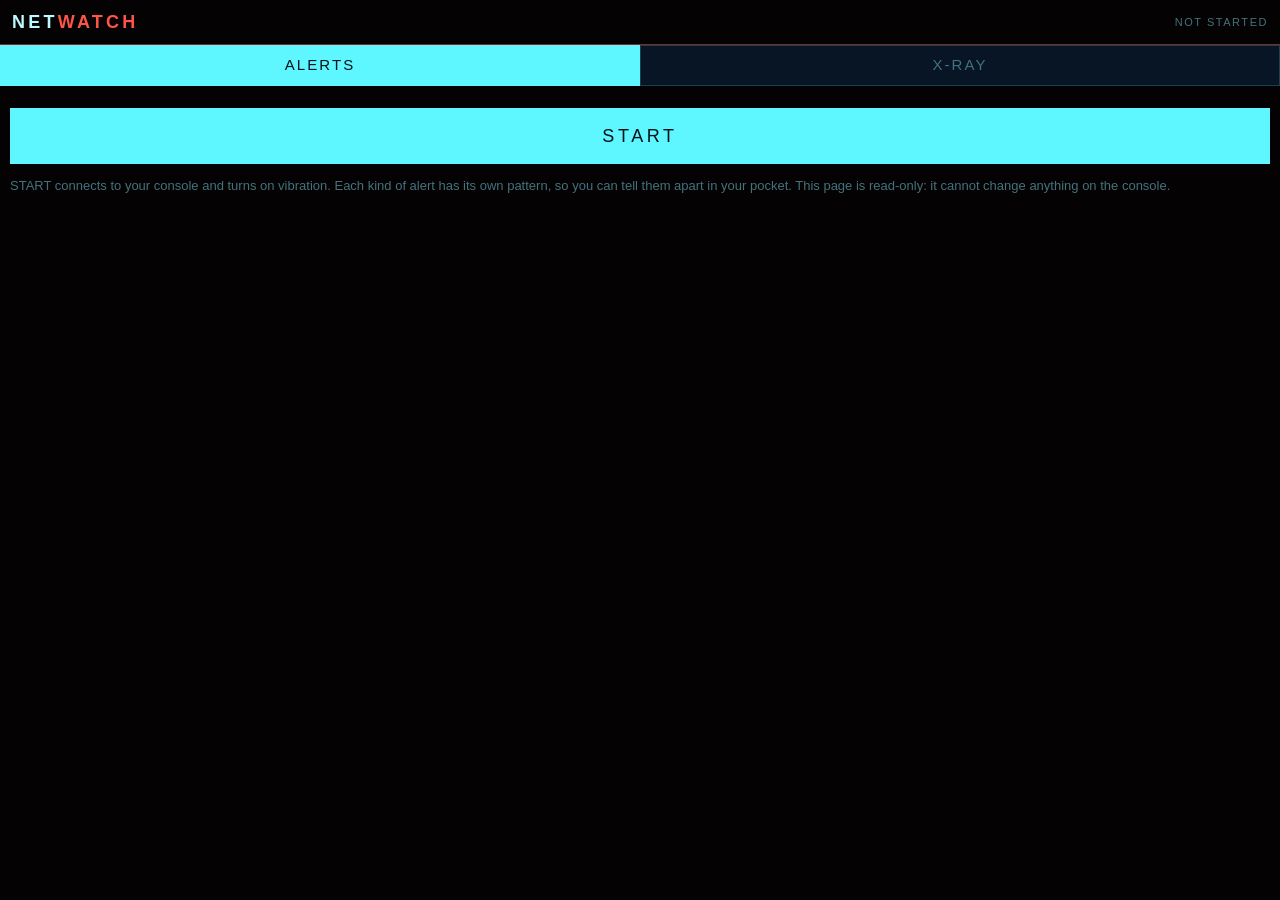
==== internal/webui/assets/companion.html @ 83d2c560 "Add NETDIVE, incident rehearsal, recap, scanner mode, REFLEX scenes, HUNT, X-RAY, a phone companion " ====
<!doctype html>
<html lang="en">
<head>
<meta charset="utf-8" />
<meta name="viewport" content="width=device-width, initial-scale=1, viewport-fit=cover" />
<title>NetWatch companion</title>
<style>
  :root { --bg: #050203; --cyan: #5ef6ff; --soft: #bdf9ff; --red: #ff5449; --green: #1dffa1; --amber: #ffb84a; --dim: #43727e; }
  * { box-sizing: border-box; }
  html, body { margin: 0; height: 100%; background: var(--bg); color: #d6f7fb; font: 15px/1.35 "Arial Narrow", "Helvetica Neue", Arial, sans-serif; overflow: hidden; }
  header { display: flex; align-items: center; gap: 10px; padding: 10px 12px; border-bottom: 1px solid rgba(255, 84, 73, 0.5); }
  h1 { margin: 0; font-size: 18px; letter-spacing: 0.18em; } h1 i { font-style: normal; color: var(--red); } h1 span { color: var(--soft); }
  #state { margin-left: auto; font-size: 11px; letter-spacing: 0.14em; color: var(--dim); }
  #state.on { color: var(--green); } #state.bad { color: var(--red); }
  nav { display: flex; } nav button { flex: 1; padding: 9px; background: #071524; color: var(--dim); border: 1px solid rgba(94, 246, 255, 0.2); font: inherit; letter-spacing: 0.14em; }
  nav button.on { background: var(--cyan); color: #04121a; }
  main { position: absolute; inset: 86px 0 0; } section { position: absolute; inset: 0; overflow-y: auto; padding: 10px; } section[hidden] { display: none; }
  .row { border: 1px solid rgba(94, 246, 255, 0.15); border-left: 3px solid var(--dim); background: rgba(8, 24, 42, 0.8); padding: 7px 9px; margin-bottom: 6px; font-size: 14px; }
  .row.CRITICAL { border-left-color: var(--red); background: rgba(64, 14, 14, 0.55); } .row.WARN { border-left-color: var(--amber); }
  .row small { display: block; color: var(--dim); font-size: 11px; letter-spacing: 0.08em; }
  #start { display: block; width: 100%; padding: 16px; margin: 12px 0; font: inherit; font-size: 18px; letter-spacing: 0.2em; color: #04121a; background: var(--cyan); border: 0; }
  p.note { color: var(--dim); font-size: 13px; }
  #flash { position: fixed; inset: 0; background: var(--red); opacity: 0; pointer-events: none; transition: opacity 0.12s; }
  #xr { padding: 0; overflow: hidden; background: #020608; } #cam { position: absolute; inset: 0; width: 100%; height: 100%; object-fit: cover; opacity: 0.75; }
  #layer { position: absolute; inset: 0; }
  .xr-tag { position: absolute; transform: translate(-50%, -50%) scale(var(--s, 1)); text-align: center; white-space: nowrap; color: var(--cyan); text-shadow: 0 0 6px #000; }
  .xr-tag i { display: block; width: 18px; height: 18px; margin: 0 auto 3px; border: 2px solid currentColor; transform: rotate(45deg); }
  .xr-tag b { display: block; font-size: 13px; letter-spacing: 0.08em; } .xr-tag span { font-size: 11px; color: #d6f7fb; }
  .xr-tag.presence { color: var(--red); } .xr-tag.presence i { width: 46px; height: 46px; border-radius: 50%; transform: none; box-shadow: 0 0 22px var(--red); }
  .xr-tag.still { color: var(--amber); } .xr-tag.node { color: var(--green); } .xr-tag.hot { color: var(--red); } .xr-tag.ap { color: var(--soft); }
  .xr-edge { position: absolute; top: 46%; color: var(--red); font-size: 13px; letter-spacing: 0.1em; } .xr-edge.left { left: 8px; } .xr-edge.right { right: 8px; }
  #xrBar { position: absolute; left: 0; right: 0; bottom: 0; display: flex; gap: 6px; padding: 8px; background: rgba(5, 2, 3, 0.75); }
  #xrBar button { flex: 1; padding: 9px 4px; font: inherit; font-size: 12px; letter-spacing: 0.1em; color: var(--cyan); background: #071524; border: 1px solid var(--cyan); }
  #xrInfo { position: absolute; left: 8px; top: 8px; font-size: 11px; letter-spacing: 0.1em; color: var(--green); text-shadow: 0 0 4px #000; }
</style>
</head>
<body>
<header><h1><span>NET</span><i>WATCH</i></h1><span id="state">NOT STARTED</span></header>
<nav><button id="tabA" class="on">ALERTS</button><button id="tabX">X-RAY</button></nav>
<main>
  <section id="alerts">
    <button id="start">START</button>
    <p class="note" id="hint">START connects to your console and turns on vibration. Each kind of alert has its own pattern, so you can tell them apart in your pocket. This page is read-only: it cannot change anything on the console.</p>
    <div id="list"></div>
  </section>
  <section id="xr" hidden>
    <video id="cam" autoplay playsinline muted></video>
    <div id="layer"></div>
    <div id="xrInfo">X-RAY</div>
    <div id="xrBar"><button id="xrCam">CAMERA</button><button id="xrCal">I'M FACING THE ACCESS POINT</button><button id="xrWhere">I'M AT THE DOOR ▾</button></div>
  </section>
</main>
<div id="flash"></div>
<script src="xray.js"></script>
<script>
"use strict";
const code = new URLSearchParams(location.search).get("code") || "";
const $ = (s) => document.querySelector(s);
const esc = (v) => String(v == null ? "" : v).replace(/[&<>"']/g, (c) => "&#" + c.charCodeAt(0) + ";");
// One vibration pattern per kind of alert (milliseconds: buzz, pause, buzz, ...).
function hapticPattern(a) {
  const byKind = { decoy: [220, 80, 220, 80, 500], "arp-spoof": [450, 120, 450], "new-device": [80, 60, 80], tripwire: [60, 40, 60, 40, 60, 40, 60], presence: [60, 40, 60], spectrum: [150, 60, 50, 60, 150], pulse: [500, 100, 100, 100, 100], ward: [120, 80, 250], usb: [300] };
  if (/^\[REHEARSAL\]/.test(a.message || "")) return [40, 40, 40];
  return byKind[a.kind] || (a.severity === "CRITICAL" ? [300, 100, 300, 100, 300] : a.severity === "WARN" ? [120, 80, 120] : [40]);
}
let seen = null, ac = null; const felt = [];
function feel(a) {
  const p = hapticPattern(a); felt.push({ kind: a.kind, pattern: p });
  const buzzed = navigator.vibrate ? navigator.vibrate(p) : false;
  if (!buzzed) { // no vibration motor reachable from this browser: flash and beep instead
    const f = $("#flash"); f.style.opacity = a.severity === "CRITICAL" ? 0.55 : 0.25; setTimeout(() => (f.style.opacity = 0), 260);
    if (ac) { const o = ac.createOscillator(), g = ac.createGain(); o.frequency.value = a.severity === "CRITICAL" ? 880 : 520; o.connect(g).connect(ac.destination); g.gain.value = 0.08; o.start(); o.stop(ac.currentTime + 0.18); }
  }
}
function show(alerts) {
  $("#list").innerHTML = alerts.map((a) => '<div class="row ' + esc(a.severity) + '">' + esc(a.message) + "<small>" + esc(a.kind) + " · " + new Date(a.ts).toLocaleTimeString() + "</small></div>").join("") || '<p class="note">no alerts</p>';
  const keys = alerts.map((a) => a.ts + "|" + a.source + "|" + a.kind);
  if (seen) alerts.filter((a, i) => !seen.has(keys[i])).slice(0, 2).forEach(feel);
  seen = new Set(keys);
}
function start() {
  try { const AC = window.AudioContext || window.webkitAudioContext; if (AC) ac = new AC(); } catch (_) {}
  if (navigator.vibrate) navigator.vibrate(30);
  $("#start").hidden = true; $("#hint").textContent = navigator.vibrate ? "Vibration is on. Keep this page open." : "This browser has no vibration (iPhones do not allow it for web pages): alerts will flash and beep instead.";
  const es = new EventSource("/stream?code=" + encodeURIComponent(code));
  es.onmessage = (e) => { $("#state").textContent = "LINKED"; $("#state").className = "on"; try { show(JSON.parse(e.data).alerts || []); } catch (_) {} };
  es.onerror = () => { $("#state").textContent = code ? "NO LINK — check the pairing code" : "NO PAIRING CODE"; $("#state").className = "bad"; };
}
$("#start").onclick = start;

// ---- X-RAY ----
const doors = [["I'M AT THE DOOR ▾", { x: 0, y: 1.0 }], ["I'M IN THE MIDDLE ▾", { x: 0, y: 0.3 }], ["I'M BY THE ACCESS POINT ▾", { x: 0, y: -0.1 }]];
const xr = { pose: { x: 0, y: 1.0, heading: 0, pitch: 0 }, offset: 0, raw: 0, view: null, where: 0, timer: null };
function xrDraw() { if (xr.view) { const n = xrayDraw($("#layer"), xr.view, xr.pose, 62); $("#xrInfo").textContent = "X-RAY · heading " + Math.round(xr.pose.heading) + "° · " + n + " in view"; } }
async function xrPoll() { try { const r = await fetch("/sonar?code=" + encodeURIComponent(code)); if (r.ok) { xr.view = await r.json(); xrDraw(); } else $("#xrInfo").textContent = "X-RAY · no link (" + r.status + ")"; } catch (_) {} }
function onOrient(e) { const h = xrayHeading(e); if (h == null) return; xr.raw = h; xr.pose.heading = (h - xr.offset + 360) % 360; if (typeof e.beta === "number") xr.pose.pitch = Math.max(-40, Math.min(40, e.beta - 90)); xrDraw(); }
async function xrOpen() {
  $("#alerts").hidden = true; $("#xr").hidden = false; $("#tabX").className = "on"; $("#tabA").className = "";
  try { if (typeof DeviceOrientationEvent !== "undefined" && DeviceOrientationEvent.requestPermission) await DeviceOrientationEvent.requestPermission(); } catch (_) {}
  window.addEventListener("deviceorientationabsolute", onOrient); window.addEventListener("deviceorientation", onOrient);
  clearInterval(xr.timer); xr.timer = setInterval(xrPoll, 500); xrPoll();
}
$("#tabX").onclick = xrOpen;
$("#tabA").onclick = () => { $("#xr").hidden = true; $("#alerts").hidden = false; $("#tabA").className = "on"; $("#tabX").className = ""; clearInterval(xr.timer); };
$("#xrCam").onclick = async () => { try { $("#cam").srcObject = await navigator.mediaDevices.getUserMedia({ video: { facingMode: "environment" }, audio: false }); $("#xrCam").textContent = "CAMERA ON"; } catch (e) { $("#xrCam").textContent = "NO CAMERA"; } };
$("#xrCal").onclick = () => { // facing the access point: work out which way that is on the map and line the compass up with it
  const ap = (xr.view && xr.view.layout && xr.view.layout["@ap"]) || { x: 0, y: 0 };
  const want = ((Math.atan2(ap.x - xr.pose.x, -(ap.y - xr.pose.y)) * 180) / Math.PI + 360) % 360;
  xr.offset = (xr.raw - want + 360) % 360; xr.pose.heading = want; xrDraw();
};
$("#xrWhere").onclick = () => { xr.where = (xr.where + 1) % doors.length; $("#xrWhere").textContent = doors[xr.where][0]; Object.assign(xr.pose, doors[xr.where][1]); xrDraw(); };
let touch = null; // without a compass, drag to look around
$("#layer").addEventListener("pointerdown", (e) => (touch = e.clientX));
$("#layer").addEventListener("pointermove", (e) => { if (touch == null) return; xr.pose.heading = (xr.pose.heading - (e.clientX - touch) * 0.2 + 360) % 360; xr.offset = (xr.raw - xr.pose.heading + 360) % 360; touch = e.clientX; xrDraw(); });
window.addEventListener("pointerup", () => (touch = null));
window.companion = { hapticPattern, felt, xr, start, xrOpen };
</script>
</body>
</html>
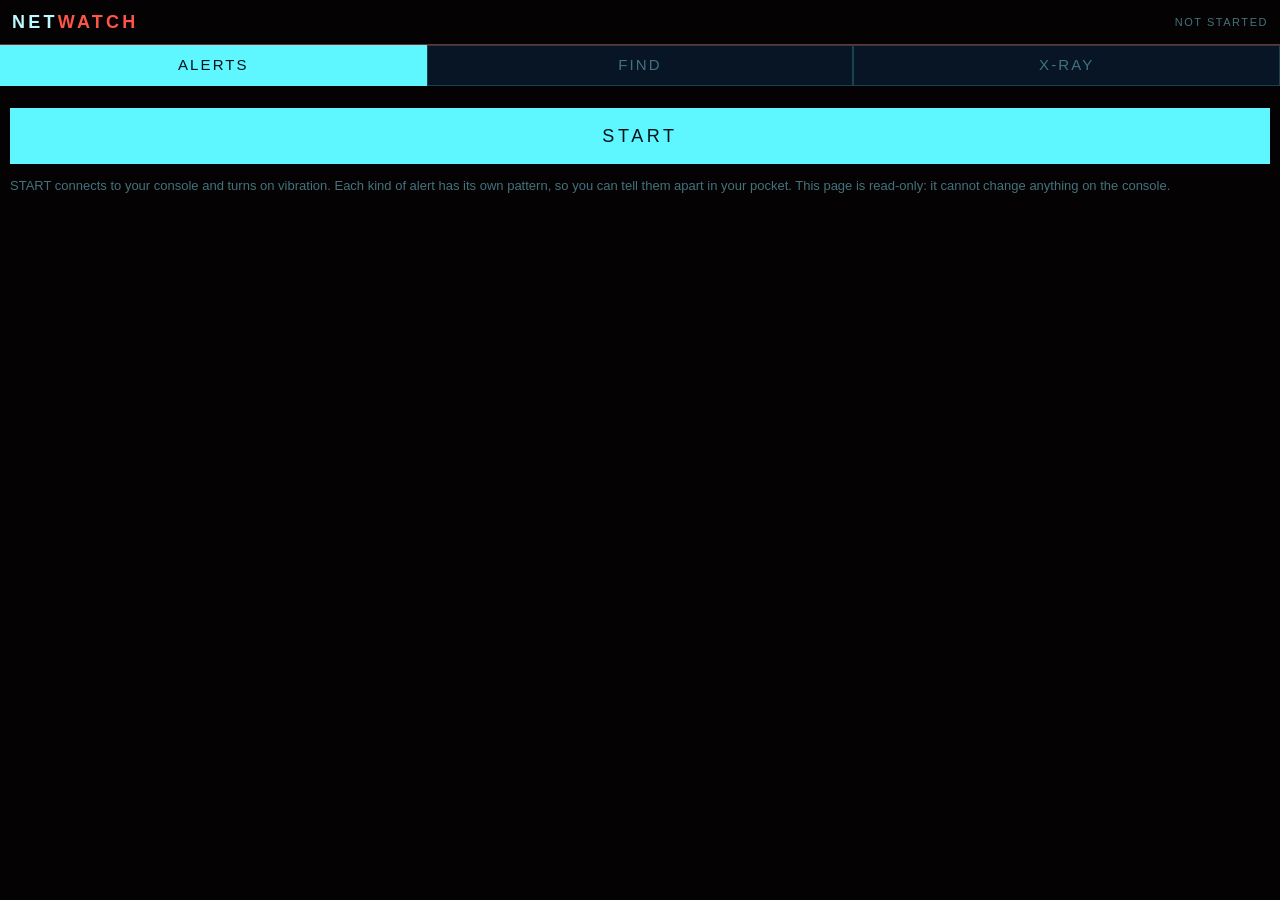
==== commit 775ee423: "Phone companion: FIND points the phone at a device on the network Pick a device and a compass arrow," ====
--- a/internal/webui/assets/companion.html
+++ b/internal/webui/assets/companion.html
@@ -4,6 +4,8 @@
 <meta charset="utf-8" />
 <meta name="viewport" content="width=device-width, initial-scale=1, viewport-fit=cover" />
 <title>NetWatch companion</title>
+<link rel="icon" type="image/svg+xml" href="favicon.svg" />
+<link rel="apple-touch-icon" href="apple-touch-icon.png" />
 <style>
   :root { --bg: #050203; --cyan: #5ef6ff; --soft: #bdf9ff; --red: #ff5449; --green: #1dffa1; --amber: #ffb84a; --dim: #43727e; }
   * { box-sizing: border-box; }
@@ -31,17 +33,39 @@
   .xr-edge { position: absolute; top: 46%; color: var(--red); font-size: 13px; letter-spacing: 0.1em; } .xr-edge.left { left: 8px; } .xr-edge.right { right: 8px; }
   #xrBar { position: absolute; left: 0; right: 0; bottom: 0; display: flex; gap: 6px; padding: 8px; background: rgba(5, 2, 3, 0.75); }
   #xrBar button { flex: 1; padding: 9px 4px; font: inherit; font-size: 12px; letter-spacing: 0.1em; color: var(--cyan); background: #071524; border: 1px solid var(--cyan); }
+  #fdTargets { display: flex; flex-wrap: wrap; gap: 6px; margin-bottom: 8px; }
+  #fdTargets button { padding: 7px 10px; font: inherit; font-size: 13px; color: var(--cyan); background: #071524; border: 1px solid rgba(94, 246, 255, 0.4); }
+  #fdTargets button.on { background: var(--cyan); color: #04121a; } #fdTargets button small { display: block; font-size: 10px; opacity: 0.7; letter-spacing: 0.06em; }
+  #fdCompass { text-align: center; padding: 6px 0 10px; }
+  #fdDial { width: 190px; height: 190px; margin: 0 auto 8px; border: 2px solid rgba(94, 246, 255, 0.5); border-radius: 50%; display: grid; place-items: center; background: radial-gradient(circle, rgba(29, 255, 161, 0.12), transparent 70%); }
+  #fdArrow { font-size: 96px; line-height: 1; color: var(--green); text-shadow: 0 0 22px rgba(29, 255, 161, 0.7); transition: transform 0.15s linear; }
+  #fdCompass.near #fdArrow { color: var(--red); text-shadow: 0 0 22px rgba(255, 84, 73, 0.8); } #fdCompass.rough #fdDial { border-style: dashed; border-color: var(--amber); }
+  #fdHint { font-size: 22px; letter-spacing: 0.14em; color: var(--soft); } #fdDist { font-size: 34px; color: var(--green); } #fdSub { font-size: 12px; color: var(--dim); min-height: 30px; }
+  #fdMap { display: block; margin: 0 auto 8px; width: 240px; height: 240px; border: 1px solid rgba(94, 246, 255, 0.25); background: #020608; }
+  #fdBar { display: flex; gap: 6px; } #fdBar button { flex: 1; padding: 9px 4px; font: inherit; font-size: 12px; letter-spacing: 0.08em; color: var(--cyan); background: #071524; border: 1px solid var(--cyan); }
   #xrInfo { position: absolute; left: 8px; top: 8px; font-size: 11px; letter-spacing: 0.1em; color: var(--green); text-shadow: 0 0 4px #000; }
 </style>
 </head>
 <body>
 <header><h1><span>NET</span><i>WATCH</i></h1><span id="state">NOT STARTED</span></header>
-<nav><button id="tabA" class="on">ALERTS</button><button id="tabX">X-RAY</button></nav>
+<nav><button id="tabA" class="on">ALERTS</button><button id="tabF">FIND</button><button id="tabX">X-RAY</button></nav>
 <main>
   <section id="alerts">
     <button id="start">START</button>
     <p class="note" id="hint">START connects to your console and turns on vibration. Each kind of alert has its own pattern, so you can tell them apart in your pocket. This page is read-only: it cannot change anything on the console.</p>
     <div id="list"></div>
+  </section>
+  <section id="find" hidden>
+    <div id="fdTargets"></div>
+    <div id="fdCompass">
+      <div id="fdDial"><div id="fdArrow">▲</div></div>
+      <div id="fdHint">PICK A DEVICE</div>
+      <div id="fdDist"></div>
+      <div id="fdSub"></div>
+    </div>
+    <canvas id="fdMap" width="300" height="300"></canvas>
+    <div id="fdBar"><button id="fdCal">I'M FACING THE ACCESS POINT</button><button id="fdAuto">WHERE AM I: AUTO</button></div>
+    <p class="note" id="fdNote">Pick a device. The arrow points to where the sensor nodes place it. Tap the map to say where you are if NetWatch cannot place your phone itself.</p>
   </section>
   <section id="xr" hidden>
     <video id="cam" autoplay playsinline muted></video>
@@ -93,15 +117,69 @@
 const xr = { pose: { x: 0, y: 1.0, heading: 0, pitch: 0 }, offset: 0, raw: 0, view: null, where: 0, timer: null };
 function xrDraw() { if (xr.view) { const n = xrayDraw($("#layer"), xr.view, xr.pose, 62); $("#xrInfo").textContent = "X-RAY · heading " + Math.round(xr.pose.heading) + "° · " + n + " in view"; } }
 async function xrPoll() { try { const r = await fetch("/sonar?code=" + encodeURIComponent(code)); if (r.ok) { xr.view = await r.json(); xrDraw(); } else $("#xrInfo").textContent = "X-RAY · no link (" + r.status + ")"; } catch (_) {} }
-function onOrient(e) { const h = xrayHeading(e); if (h == null) return; xr.raw = h; xr.pose.heading = (h - xr.offset + 360) % 360; if (typeof e.beta === "number") xr.pose.pitch = Math.max(-40, Math.min(40, e.beta - 90)); xrDraw(); }
-async function xrOpen() {
-  $("#alerts").hidden = true; $("#xr").hidden = false; $("#tabX").className = "on"; $("#tabA").className = "";
+function onOrient(e) { const h = xrayHeading(e); if (h == null) return; xr.raw = h; xr.pose.heading = (h - xr.offset + 360) % 360; if (!$("#find").hidden) fdDraw(); if (typeof e.beta === "number") xr.pose.pitch = Math.max(-40, Math.min(40, e.beta - 90)); xrDraw(); }
+async function sensorsOn() { // compass access needs a tap on iPhones; harmless elsewhere
+  if (sensorsOn.done) return; sensorsOn.done = true;
   try { if (typeof DeviceOrientationEvent !== "undefined" && DeviceOrientationEvent.requestPermission) await DeviceOrientationEvent.requestPermission(); } catch (_) {}
   window.addEventListener("deviceorientationabsolute", onOrient); window.addEventListener("deviceorientation", onOrient);
-  clearInterval(xr.timer); xr.timer = setInterval(xrPoll, 500); xrPoll();
 }
+function showTab(name) {
+  [["alerts", "tabA"], ["find", "tabF"], ["xr", "tabX"]].forEach(([sec, tab]) => { $("#" + sec).hidden = sec !== name; $("#" + tab).className = sec === name ? "on" : ""; });
+  clearInterval(xr.timer); clearInterval(fd.timer);
+  if (name === "xr") { sensorsOn(); xr.timer = setInterval(xrPoll, 500); xrPoll(); }
+  if (name === "find") { sensorsOn(); fd.timer = setInterval(fdPoll, 700); fdPoll(); }
+}
+const xrOpen = () => showTab("xr");
 $("#tabX").onclick = xrOpen;
-$("#tabA").onclick = () => { $("#xr").hidden = true; $("#alerts").hidden = false; $("#tabA").className = "on"; $("#tabX").className = ""; clearInterval(xr.timer); };
+$("#tabA").onclick = () => showTab("alerts");
+$("#tabF").onclick = () => showTab("find");
+
+// ---- FIND: an arrow to a device the sensor nodes have placed ----
+// It shares the X-RAY pose: where you are on the room map and which way you face.
+const fd = { view: null, target: null, auto: true, timer: null };
+function fdCalibrate() { // facing the access point: line the compass up with the room map
+  const lay = (fd.view && fd.view.layout) || (xr.view && xr.view.layout) || {}, ap = lay["@ap"] || { x: 0, y: 0 };
+  const want = xrayBearing(xr.pose, ap).bearing;
+  xr.offset = (xr.raw - want + 360) % 360; xr.pose.heading = want; fdDraw(); xrDraw();
+}
+function fdDraw() {
+  const v = fd.view; if (!v) return;
+  const hosts = v.hosts.filter((h) => !h.me), box = $("#fdTargets");
+  const sig = hosts.map((h) => h.mac + h.nodes).join("|") + "#" + fd.target;
+  if (sig !== fd.sig) {
+    fd.sig = sig;
+    box.innerHTML = hosts.length ? hosts.map((h, i) => '<button data-i="' + i + '" class="' + (h.mac === fd.target ? "on" : "") + '">' + esc(h.name || h.ip) + "<small>" + (h.nodes >= 3 ? "placed by " + h.nodes + " nodes" : "rough: " + h.nodes + " node" + (h.nodes === 1 ? "" : "s")) + "</small></button>").join("") : '<p class="note">The sensor nodes have not placed any device yet. They can only place devices they overhear on the 2.4 GHz channel, and need three nodes for a real position.</p>';
+    box.querySelectorAll("button").forEach((b) => (b.onclick = () => { fd.target = hosts[+b.dataset.i].mac; fd.sig = ""; fdDraw(); }));
+  }
+  if (fd.auto && v.me && v.me.located) { xr.pose.x = v.me.x; xr.pose.y = v.me.y; }
+  $("#fdAuto").textContent = "WHERE AM I: " + (fd.auto ? (v.me && v.me.located ? "AUTO (NODES HEAR YOU)" : "AUTO — NOT HEARD, TAP THE MAP") : "SET BY HAND");
+  const t = hosts.find((h) => h.mac === fd.target), comp = $("#fdCompass");
+  if (t) {
+    const r = xrayTurn(xr.pose, t, xr.pose.heading);
+    $("#fdArrow").style.transform = "rotate(" + r.turn.toFixed(0) + "deg)";
+    $("#fdHint").textContent = xrayHint(r.turn, r.dist); $("#fdDist").textContent = r.dist.toFixed(1) + " m";
+    $("#fdSub").textContent = (t.nearest ? "heard loudest by " + t.nearest + " (" + t.nearestRssi + " dBm)" : "") + (t.nodes < 3 ? " · only " + t.nodes + " node" + (t.nodes === 1 ? " hears" : "s hear") + " it, so this is a rough guess" : "");
+    comp.className = (r.dist < 1.2 ? "near " : "") + (t.nodes < 3 ? "rough" : "");
+    fd.last = { name: t.name || t.ip, turn: r.turn, dist: r.dist, hint: xrayHint(r.turn, r.dist) };
+  } else { $("#fdHint").textContent = "PICK A DEVICE"; $("#fdDist").textContent = ""; $("#fdSub").textContent = ""; comp.className = ""; }
+  // the map: nodes, devices, the target, and you
+  const c = $("#fdMap"), g = c.getContext("2d"), S = c.width, P = (p) => [S / 2 + (p.x / 1.3) * (S / 2), S / 2 + (p.y / 1.3) * (S / 2)];
+  g.clearRect(0, 0, S, S); g.strokeStyle = "rgba(94,246,255,0.35)"; g.lineWidth = 1;
+  (v.walls || []).forEach((w) => { g.beginPath(); g.moveTo(...P(w.a)); g.lineTo(...P(w.b)); g.stroke(); });
+  Object.entries(v.layout || {}).forEach(([name, p]) => { const [x, y] = P(p); g.fillStyle = name === "@ap" ? "#bdf9ff" : "#1dffa1"; g.fillRect(x - 3, y - 3, 6, 6); });
+  hosts.forEach((h) => { const [x, y] = P(h); g.fillStyle = h.mac === fd.target ? "#ff5449" : "#5ef6ff"; g.beginPath(); g.arc(x, y, h.mac === fd.target ? 7 : 4, 0, 7); g.fill(); });
+  const [mx, my] = P(xr.pose), a = ((xr.pose.heading - 90) * Math.PI) / 180;
+  g.fillStyle = "rgba(29,255,161,0.18)"; g.beginPath(); g.moveTo(mx, my); g.arc(mx, my, 60, a - 0.5, a + 0.5); g.closePath(); g.fill();
+  g.fillStyle = "#fff"; g.beginPath(); g.arc(mx, my, 5, 0, 7); g.fill();
+}
+async function fdPoll() { try { const r = await fetch("/finder?code=" + encodeURIComponent(code)); if (r.ok) { fd.view = await r.json(); fdDraw(); } else $("#fdNote").textContent = "No link (" + r.status + "): check the pairing code."; } catch (_) {} }
+$("#fdCal").onclick = fdCalibrate;
+$("#fdAuto").onclick = () => { fd.auto = !fd.auto; fdDraw(); };
+$("#fdMap").onclick = (e) => { const b = e.target.getBoundingClientRect(); fd.auto = false; xr.pose.x = ((e.clientX - b.left) / b.width - 0.5) * 2.6; xr.pose.y = ((e.clientY - b.top) / b.height - 0.5) * 2.6; fdDraw(); };
+let fdTouch = null; // no compass? drag the dial to turn
+$("#fdDial").addEventListener("pointerdown", (e) => (fdTouch = e.clientX));
+window.addEventListener("pointermove", (e) => { if (fdTouch == null) return; xr.pose.heading = (xr.pose.heading - (e.clientX - fdTouch) * 0.6 + 360) % 360; xr.offset = (xr.raw - xr.pose.heading + 360) % 360; fdTouch = e.clientX; fdDraw(); });
+window.addEventListener("pointerup", () => (fdTouch = null));
 $("#xrCam").onclick = async () => { try { $("#cam").srcObject = await navigator.mediaDevices.getUserMedia({ video: { facingMode: "environment" }, audio: false }); $("#xrCam").textContent = "CAMERA ON"; } catch (e) { $("#xrCam").textContent = "NO CAMERA"; } };
 $("#xrCal").onclick = () => { // facing the access point: work out which way that is on the map and line the compass up with it
   const ap = (xr.view && xr.view.layout && xr.view.layout["@ap"]) || { x: 0, y: 0 };
@@ -113,7 +191,7 @@
 $("#layer").addEventListener("pointerdown", (e) => (touch = e.clientX));
 $("#layer").addEventListener("pointermove", (e) => { if (touch == null) return; xr.pose.heading = (xr.pose.heading - (e.clientX - touch) * 0.2 + 360) % 360; xr.offset = (xr.raw - xr.pose.heading + 360) % 360; touch = e.clientX; xrDraw(); });
 window.addEventListener("pointerup", () => (touch = null));
-window.companion = { hapticPattern, felt, xr, start, xrOpen };
+window.companion = { hapticPattern, felt, xr, fd, start, xrOpen, showTab, fdDraw, fdCalibrate };
 </script>
 </body>
 </html>
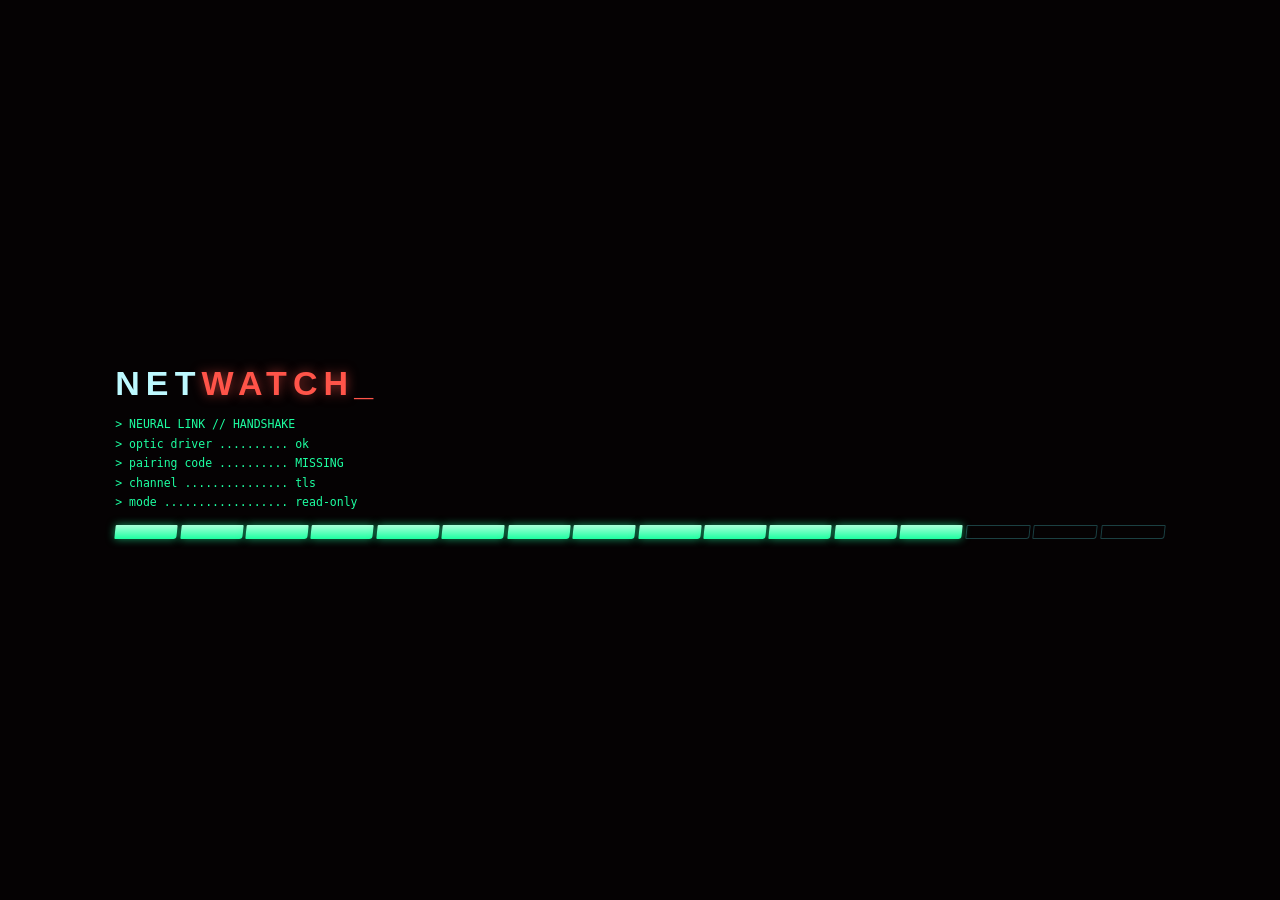
==== commit 58343dba: "Phone companion: the console's scanner look The phone page now uses the console's typeface, palette," ====
--- a/internal/webui/assets/companion.html
+++ b/internal/webui/assets/companion.html
@@ -3,77 +3,67 @@
 <head>
 <meta charset="utf-8" />
 <meta name="viewport" content="width=device-width, initial-scale=1, viewport-fit=cover" />
+<meta name="theme-color" content="#050203" />
 <title>NetWatch companion</title>
 <link rel="icon" type="image/svg+xml" href="favicon.svg" />
 <link rel="apple-touch-icon" href="apple-touch-icon.png" />
-<style>
-  :root { --bg: #050203; --cyan: #5ef6ff; --soft: #bdf9ff; --red: #ff5449; --green: #1dffa1; --amber: #ffb84a; --dim: #43727e; }
-  * { box-sizing: border-box; }
-  html, body { margin: 0; height: 100%; background: var(--bg); color: #d6f7fb; font: 15px/1.35 "Arial Narrow", "Helvetica Neue", Arial, sans-serif; overflow: hidden; }
-  header { display: flex; align-items: center; gap: 10px; padding: 10px 12px; border-bottom: 1px solid rgba(255, 84, 73, 0.5); }
-  h1 { margin: 0; font-size: 18px; letter-spacing: 0.18em; } h1 i { font-style: normal; color: var(--red); } h1 span { color: var(--soft); }
-  #state { margin-left: auto; font-size: 11px; letter-spacing: 0.14em; color: var(--dim); }
-  #state.on { color: var(--green); } #state.bad { color: var(--red); }
-  nav { display: flex; } nav button { flex: 1; padding: 9px; background: #071524; color: var(--dim); border: 1px solid rgba(94, 246, 255, 0.2); font: inherit; letter-spacing: 0.14em; }
-  nav button.on { background: var(--cyan); color: #04121a; }
-  main { position: absolute; inset: 86px 0 0; } section { position: absolute; inset: 0; overflow-y: auto; padding: 10px; } section[hidden] { display: none; }
-  .row { border: 1px solid rgba(94, 246, 255, 0.15); border-left: 3px solid var(--dim); background: rgba(8, 24, 42, 0.8); padding: 7px 9px; margin-bottom: 6px; font-size: 14px; }
-  .row.CRITICAL { border-left-color: var(--red); background: rgba(64, 14, 14, 0.55); } .row.WARN { border-left-color: var(--amber); }
-  .row small { display: block; color: var(--dim); font-size: 11px; letter-spacing: 0.08em; }
-  #start { display: block; width: 100%; padding: 16px; margin: 12px 0; font: inherit; font-size: 18px; letter-spacing: 0.2em; color: #04121a; background: var(--cyan); border: 0; }
-  p.note { color: var(--dim); font-size: 13px; }
-  #flash { position: fixed; inset: 0; background: var(--red); opacity: 0; pointer-events: none; transition: opacity 0.12s; }
-  #xr { padding: 0; overflow: hidden; background: #020608; } #cam { position: absolute; inset: 0; width: 100%; height: 100%; object-fit: cover; opacity: 0.75; }
-  #layer { position: absolute; inset: 0; }
-  .xr-tag { position: absolute; transform: translate(-50%, -50%) scale(var(--s, 1)); text-align: center; white-space: nowrap; color: var(--cyan); text-shadow: 0 0 6px #000; }
-  .xr-tag i { display: block; width: 18px; height: 18px; margin: 0 auto 3px; border: 2px solid currentColor; transform: rotate(45deg); }
-  .xr-tag b { display: block; font-size: 13px; letter-spacing: 0.08em; } .xr-tag span { font-size: 11px; color: #d6f7fb; }
-  .xr-tag.presence { color: var(--red); } .xr-tag.presence i { width: 46px; height: 46px; border-radius: 50%; transform: none; box-shadow: 0 0 22px var(--red); }
-  .xr-tag.still { color: var(--amber); } .xr-tag.node { color: var(--green); } .xr-tag.hot { color: var(--red); } .xr-tag.ap { color: var(--soft); }
-  .xr-edge { position: absolute; top: 46%; color: var(--red); font-size: 13px; letter-spacing: 0.1em; } .xr-edge.left { left: 8px; } .xr-edge.right { right: 8px; }
-  #xrBar { position: absolute; left: 0; right: 0; bottom: 0; display: flex; gap: 6px; padding: 8px; background: rgba(5, 2, 3, 0.75); }
-  #xrBar button { flex: 1; padding: 9px 4px; font: inherit; font-size: 12px; letter-spacing: 0.1em; color: var(--cyan); background: #071524; border: 1px solid var(--cyan); }
-  #fdTargets { display: flex; flex-wrap: wrap; gap: 6px; margin-bottom: 8px; }
-  #fdTargets button { padding: 7px 10px; font: inherit; font-size: 13px; color: var(--cyan); background: #071524; border: 1px solid rgba(94, 246, 255, 0.4); }
-  #fdTargets button.on { background: var(--cyan); color: #04121a; } #fdTargets button small { display: block; font-size: 10px; opacity: 0.7; letter-spacing: 0.06em; }
-  #fdCompass { text-align: center; padding: 6px 0 10px; }
-  #fdDial { width: 190px; height: 190px; margin: 0 auto 8px; border: 2px solid rgba(94, 246, 255, 0.5); border-radius: 50%; display: grid; place-items: center; background: radial-gradient(circle, rgba(29, 255, 161, 0.12), transparent 70%); }
-  #fdArrow { font-size: 96px; line-height: 1; color: var(--green); text-shadow: 0 0 22px rgba(29, 255, 161, 0.7); transition: transform 0.15s linear; }
-  #fdCompass.near #fdArrow { color: var(--red); text-shadow: 0 0 22px rgba(255, 84, 73, 0.8); } #fdCompass.rough #fdDial { border-style: dashed; border-color: var(--amber); }
-  #fdHint { font-size: 22px; letter-spacing: 0.14em; color: var(--soft); } #fdDist { font-size: 34px; color: var(--green); } #fdSub { font-size: 12px; color: var(--dim); min-height: 30px; }
-  #fdMap { display: block; margin: 0 auto 8px; width: 240px; height: 240px; border: 1px solid rgba(94, 246, 255, 0.25); background: #020608; }
-  #fdBar { display: flex; gap: 6px; } #fdBar button { flex: 1; padding: 9px 4px; font: inherit; font-size: 12px; letter-spacing: 0.08em; color: var(--cyan); background: #071524; border: 1px solid var(--cyan); }
-  #xrInfo { position: absolute; left: 8px; top: 8px; font-size: 11px; letter-spacing: 0.1em; color: var(--green); text-shadow: 0 0 4px #000; }
-</style>
+<link rel="stylesheet" href="companion.css" />
 </head>
-<body>
-<header><h1><span>NET</span><i>WATCH</i></h1><span id="state">NOT STARTED</span></header>
-<nav><button id="tabA" class="on">ALERTS</button><button id="tabF">FIND</button><button id="tabX">X-RAY</button></nav>
-<main>
-  <section id="alerts">
-    <button id="start">START</button>
-    <p class="note" id="hint">START connects to your console and turns on vibration. Each kind of alert has its own pattern, so you can tell them apart in your pocket. This page is read-only: it cannot change anything on the console.</p>
-    <div id="list"></div>
-  </section>
-  <section id="find" hidden>
-    <div id="fdTargets"></div>
-    <div id="fdCompass">
-      <div id="fdDial"><div id="fdArrow">▲</div></div>
-      <div id="fdHint">PICK A DEVICE</div>
-      <div id="fdDist"></div>
-      <div id="fdSub"></div>
-    </div>
-    <canvas id="fdMap" width="300" height="300"></canvas>
-    <div id="fdBar"><button id="fdCal">I'M FACING THE ACCESS POINT</button><button id="fdAuto">WHERE AM I: AUTO</button></div>
-    <p class="note" id="fdNote">Pick a device. The arrow points to where the sensor nodes place it. Tap the map to say where you are if NetWatch cannot place your phone itself.</p>
-  </section>
-  <section id="xr" hidden>
-    <video id="cam" autoplay playsinline muted></video>
-    <div id="layer"></div>
-    <div id="xrInfo">X-RAY</div>
-    <div id="xrBar"><button id="xrCam">CAMERA</button><button id="xrCal">I'M FACING THE ACCESS POINT</button><button id="xrWhere">I'M AT THE DOOR ▾</button></div>
-  </section>
-</main>
+<body class="booting">
+<div class="fx-grid"></div>
+<div id="boot">
+  <div class="brand"><span>NET</span><i>WATCH</i><b>_</b></div>
+  <pre id="bootLog"></pre>
+  <div class="segs" id="bootBar"></div>
+</div>
+<div id="app">
+  <header>
+    <div class="brand"><span>NET</span><i>WATCH</i><b>_</b></div>
+    <div class="pill"><span class="dot"></span><span id="state">NOT STARTED</span></div>
+    <span id="clock">--:--:--</span>
+  </header>
+  <div class="strip">
+    <div class="strip-top"><span class="micro">THREAT LEVEL</span><span id="thrText">—</span></div>
+    <div class="segs" id="thrBar"></div>
+  </div>
+  <nav><button id="tabA" class="on">ALERTS</button><button id="tabF">FIND</button><button id="tabX">X-RAY</button></nav>
+  <main>
+    <section id="alerts">
+      <button id="start">◉ START</button>
+      <p class="note" id="hint">START connects to your console and turns on vibration. Each kind of alert has its own pattern, so you can tell them apart in your pocket. This page is read-only: it cannot change anything on the console.</p>
+      <div class="micro cy">ICE // INTRUSION LOG</div>
+      <div id="list" style="margin-top:6px"></div>
+    </section>
+    <section id="find" hidden>
+      <div class="micro">SCAN RESULTS</div>
+      <div class="scan-name" id="fdName">NO TARGET</div>
+      <div class="micro cy">LOCATION FIX</div>
+      <div class="scan-aff" id="fdAff">—</div>
+      <div id="fdTargets"></div>
+      <div id="fdCompass">
+        <div id="fdDial"><div class="dial-core"></div><div id="fdArrow">▲</div></div>
+        <div id="fdHint">PICK A DEVICE</div>
+        <div id="fdDist"></div>
+        <div id="fdSub"></div>
+      </div>
+      <div class="micro grn">SIGNAL LOCK</div>
+      <div class="segs" id="fdSig"></div>
+      <canvas id="fdMap" width="300" height="300"></canvas>
+      <div class="keys" id="fdBar"><button id="fdCal">I'M FACING THE ACCESS POINT</button><button id="fdAuto">WHERE AM I: AUTO</button></div>
+      <p class="note" id="fdNote">Pick a device. The arrow points to where the sensor nodes place it. Tap the map to say where you are if NetWatch cannot place your phone itself.</p>
+    </section>
+    <section id="xr" hidden>
+      <video id="cam" autoplay playsinline muted></video>
+      <div id="layer"></div>
+      <div class="xr-hud"><i></i><i></i><i></i><i></i></div>
+      <div id="xrInfo">X-RAY</div>
+      <div class="keys" id="xrBar"><button id="xrCam">CAMERA</button><button id="xrCal">I'M FACING THE ACCESS POINT</button><button id="xrWhere">I'M AT THE DOOR ▾</button></div>
+    </section>
+  </main>
+  <div class="ticker"><div id="tick"></div></div>
+</div>
+<div class="fx-scan"></div><div class="fx-vig"></div>
+<div class="frame"><i class="tl"></i><i class="tr"></i><i class="bl"></i><i class="br"></i></div>
 <div id="flash"></div>
 <script src="xray.js"></script>
 <script>
@@ -90,6 +80,7 @@
 let seen = null, ac = null; const felt = [];
 function feel(a) {
   const p = hapticPattern(a); felt.push({ kind: a.kind, pattern: p });
+  if (a.severity === "CRITICAL") glitch();
   const buzzed = navigator.vibrate ? navigator.vibrate(p) : false;
   if (!buzzed) { // no vibration motor reachable from this browser: flash and beep instead
     const f = $("#flash"); f.style.opacity = a.severity === "CRITICAL" ? 0.55 : 0.25; setTimeout(() => (f.style.opacity = 0), 260);
@@ -97,8 +88,9 @@
   }
 }
 function show(alerts) {
-  $("#list").innerHTML = alerts.map((a) => '<div class="row ' + esc(a.severity) + '">' + esc(a.message) + "<small>" + esc(a.kind) + " · " + new Date(a.ts).toLocaleTimeString() + "</small></div>").join("") || '<p class="note">no alerts</p>';
   const keys = alerts.map((a) => a.ts + "|" + a.source + "|" + a.kind);
+  $("#list").innerHTML = alerts.map((a, i) => '<div class="row ' + esc(a.severity) + (seen && !seen.has(keys[i]) ? " new" : "") + '"><b>' + esc(a.severity) + "</b>" + esc(a.message) + "<small>" + esc(a.kind) + " · " + new Date(a.ts).toLocaleTimeString("en-GB") + "</small></div>").join("") || '<p class="note">no alerts — the wall holds</p>';
+  threat(alerts);
   if (seen) alerts.filter((a, i) => !seen.has(keys[i])).slice(0, 2).forEach(feel);
   seen = new Set(keys);
 }
@@ -161,7 +153,9 @@
     $("#fdSub").textContent = (t.nearest ? "heard loudest by " + t.nearest + " (" + t.nearestRssi + " dBm)" : "") + (t.nodes < 3 ? " · only " + t.nodes + " node" + (t.nodes === 1 ? " hears" : "s hear") + " it, so this is a rough guess" : "");
     comp.className = (r.dist < 1.2 ? "near " : "") + (t.nodes < 3 ? "rough" : "");
     fd.last = { name: t.name || t.ip, turn: r.turn, dist: r.dist, hint: xrayHint(r.turn, r.dist) };
-  } else { $("#fdHint").textContent = "PICK A DEVICE"; $("#fdDist").textContent = ""; $("#fdSub").textContent = ""; comp.className = ""; }
+    $("#fdName").textContent = t.name || t.ip; $("#fdAff").textContent = t.ip + " · " + (t.nodes >= 3 ? "placed by " + t.nodes + " nodes" : "rough fix, " + t.nodes + " node" + (t.nodes === 1 ? "" : "s"));
+    segs("#fdSig", 16, Math.round(16 * Math.max(0, Math.min(1, 1 - r.dist / 12))), r.dist < 1.2 ? "hot" : "go");
+  } else { $("#fdHint").textContent = "PICK A DEVICE"; $("#fdDist").textContent = ""; $("#fdSub").textContent = ""; comp.className = ""; $("#fdName").textContent = "NO TARGET"; $("#fdAff").textContent = "—"; segs("#fdSig", 16, 0, "go"); }
   // the map: nodes, devices, the target, and you
   const c = $("#fdMap"), g = c.getContext("2d"), S = c.width, P = (p) => [S / 2 + (p.x / 1.3) * (S / 2), S / 2 + (p.y / 1.3) * (S / 2)];
   g.clearRect(0, 0, S, S); g.strokeStyle = "rgba(94,246,255,0.35)"; g.lineWidth = 1;
@@ -191,7 +185,36 @@
 $("#layer").addEventListener("pointerdown", (e) => (touch = e.clientX));
 $("#layer").addEventListener("pointermove", (e) => { if (touch == null) return; xr.pose.heading = (xr.pose.heading - (e.clientX - touch) * 0.2 + 360) % 360; xr.offset = (xr.raw - xr.pose.heading + 360) % 360; touch = e.clientX; xrDraw(); });
 window.addEventListener("pointerup", () => (touch = null));
-window.companion = { hapticPattern, felt, xr, fd, start, xrOpen, showTab, fdDraw, fdCalibrate };
+
+// ---- look and feel ----
+const segState = {};
+// Fill a segmented bar. It is only redrawn when the count or colour changes, so the fill-in animation plays once.
+function segs(sel, n, filled, cls) {
+  const key = filled + cls; if (segState[sel] === key) return; segState[sel] = key;
+  $(sel).innerHTML = Array.from({ length: n }, (_, i) => '<i class="' + (i < filled ? cls : "off") + '" style="animation-delay:' + i * 28 + 'ms"></i>').join("");
+}
+function threat(alerts) {
+  const open = alerts.filter((a) => !a.acked), c = open.filter((a) => a.severity === "CRITICAL").length, w = open.filter((a) => a.severity === "WARN").length;
+  segs("#thrBar", 16, c || w ? Math.min(16, c * 3 + w) : 16, c ? "hot" : w ? "warm" : "go");
+  $("#thrText").textContent = c ? c + " CRITICAL" + (w ? " · " + w + " WARN" : "") : w ? w + " WARNING" + (w === 1 ? "" : "S") : "ALL QUIET";
+  $("#thrText").style.color = c ? "" : w ? "var(--amber)" : "var(--green)";
+  document.body.classList.toggle("alarm", c > 0);
+}
+function glitch() { document.body.classList.add("glitch"); setTimeout(() => document.body.classList.remove("glitch"), 650); }
+setInterval(() => { $("#clock").textContent = new Date().toLocaleTimeString("en-GB"); }, 1000);
+(function ticker() {
+  const hex = (n) => Array.from({ length: n }, () => "0123456789abcdef"[(Math.random() * 16) | 0]).join("");
+  const fill = () => { $("#tick").innerHTML = ["UPLINK <b>" + (code ? "PAIRED" : "NO CODE") + "</b>", "FLOW 0x" + hex(6) + " → 0x" + hex(6), "ICE <b>ARMED</b>", "OPTIC <b>MK.4</b>", "SIG <i>" + hex(8) + "</i>", "READ-ONLY LINK", "LAT " + (8 + Math.random() * 30).toFixed(1) + "ms"].join(" &nbsp;▚&nbsp; "); };
+  fill(); setInterval(fill, 26000);
+})();
+(function boot() { // a short handshake, then the console
+  const lines = ["> NEURAL LINK // HANDSHAKE", "> optic driver .......... ok", "> pairing code .......... " + (code ? "present" : "MISSING"), "> channel ............... tls", "> mode .................. read-only", "> JACKED IN"], out = $("#bootLog");
+  segs("#bootBar", 16, 0, "go");
+  lines.forEach((l, i) => setTimeout(() => { out.textContent += l + "\n"; segs("#bootBar", 16, Math.round(((i + 1) / lines.length) * 16), "go"); }, 140 + i * 190));
+  setTimeout(() => document.body.classList.remove("booting"), 140 + lines.length * 190 + 250);
+})();
+threat([]); segs("#fdSig", 16, 0, "go");
+window.companion = { hapticPattern, felt, xr, fd, start, xrOpen, showTab, fdDraw, fdCalibrate, segs, threat, glitch };
 </script>
 </body>
 </html>
--- a/internal/webui/assets/companion.css
+++ b/internal/webui/assets/companion.css
@@ -0,0 +1,157 @@
+/* NetWatch phone companion — the desktop console's scanner look, sized for a phone. */
+@font-face { font-family: "Rajdhani"; font-weight: 500; font-display: swap; src: url("fonts/rajdhani-latin-500-normal.woff2") format("woff2"); }
+@font-face { font-family: "Rajdhani"; font-weight: 600; font-display: swap; src: url("fonts/rajdhani-latin-600-normal.woff2") format("woff2"); }
+@font-face { font-family: "Rajdhani"; font-weight: 700; font-display: swap; src: url("fonts/rajdhani-latin-700-normal.woff2") format("woff2"); }
+
+:root {
+  --bg: #050203; --panel: rgba(7, 21, 36, 0.86); --cyan: #5ef6ff; --soft: #bdf9ff; --red: #ff5449; --green: #1dffa1; --amber: #ffb84a;
+  --dim: #43727e; --fg: #d6f7fb; --line: rgba(94, 246, 255, 0.42);
+  --ui: "Rajdhani", "Arial Narrow", "Helvetica Neue", sans-serif; --mono: ui-monospace, "DejaVu Sans Mono", Menlo, monospace;
+}
+* { box-sizing: border-box; -webkit-tap-highlight-color: transparent; }
+html, body { margin: 0; height: 100%; background: var(--bg); color: var(--fg); font: 500 16px/1.3 var(--ui); overflow: hidden; }
+button { font: inherit; color: inherit; }
+
+/* ---- the optic: grid, scanline, vignette, frame ---- */
+.fx-grid { position: fixed; inset: 0; pointer-events: none; background:
+  repeating-linear-gradient(0deg, rgba(255, 84, 73, 0.07) 0 1px, transparent 1px 7px),
+  radial-gradient(ellipse at 50% 30%, rgba(120, 20, 16, 0.35), transparent 70%); }
+.fx-scan { position: fixed; inset: 0; pointer-events: none; z-index: 40; overflow: hidden; }
+.fx-scan::after { content: ""; position: absolute; left: 0; right: 0; height: 22vh; top: -22vh; background: linear-gradient(180deg, transparent, rgba(29, 255, 161, 0.07), transparent); animation: sweep 6s linear infinite; }
+@keyframes sweep { to { transform: translateY(125vh); } }
+.fx-vig { position: fixed; inset: 0; pointer-events: none; z-index: 41; background: radial-gradient(ellipse at 50% 45%, transparent 58%, rgba(10, 0, 0, 0.8) 100%); }
+.frame i { position: fixed; width: 18px; height: 18px; border: 2px solid var(--red); z-index: 42; pointer-events: none; opacity: 0.8; }
+.frame .tl { left: 5px; top: 5px; border-right: 0; border-bottom: 0; } .frame .tr { right: 5px; top: 5px; border-left: 0; border-bottom: 0; }
+.frame .bl { left: 5px; bottom: 5px; border-right: 0; border-top: 0; } .frame .br { right: 5px; bottom: 5px; border-left: 0; border-top: 0; }
+
+.micro { font-size: 10px; font-weight: 600; letter-spacing: 0.18em; text-transform: uppercase; color: var(--red); }
+.micro.cy { color: var(--cyan); } .micro.grn { color: var(--green); }
+.micro::before { content: "▚▚ "; font-size: 7px; letter-spacing: 0; vertical-align: middle; }
+
+/* ---- layout ---- */
+#app { position: relative; z-index: 2; height: 100%; display: flex; flex-direction: column; padding: 12px 12px 8px; gap: 8px; }
+header { display: flex; align-items: center; gap: 10px; border-bottom: 1px solid rgba(255, 84, 73, 0.5); padding-bottom: 6px; }
+.brand { font-size: 23px; font-weight: 700; letter-spacing: 0.18em; }
+.brand span { color: var(--soft); } .brand i { font-style: normal; color: var(--red); text-shadow: 0 0 12px rgba(255, 84, 73, 0.6); }
+.brand b { color: var(--red); animation: blink 1.1s steps(2) infinite; }
+@keyframes blink { 50% { opacity: 0; } }
+.pill { margin-left: auto; display: flex; align-items: center; gap: 6px; font-size: 12px; font-weight: 600; letter-spacing: 0.12em; color: var(--dim); text-align: right; }
+.pill .dot { width: 8px; height: 8px; border-radius: 50%; background: var(--dim); flex: none; }
+#state.on { color: var(--green); } #state.bad { color: var(--red); }
+.pill:has(#state.on) .dot { background: var(--green); box-shadow: 0 0 10px var(--green); animation: pulse 1.6s ease-in-out infinite; }
+.pill:has(#state.bad) .dot { background: var(--red); box-shadow: 0 0 10px var(--red); }
+@keyframes pulse { 50% { opacity: 0.35; } }
+#clock { font-family: var(--mono); font-size: 12px; color: var(--cyan); min-width: 62px; text-align: right; }
+
+/* ---- the cyberdeck bar ---- */
+.strip { display: flex; flex-direction: column; gap: 4px; }
+.strip-top { display: flex; justify-content: space-between; align-items: baseline; }
+#thrText { font-size: 17px; font-weight: 600; letter-spacing: 0.08em; color: var(--red); text-shadow: 0 0 10px rgba(255, 84, 73, 0.45); }
+.segs { display: flex; gap: 3px; height: 18px; }
+.segs i { flex: 1; transform: skewX(-6deg); border-radius: 1px 1px 3px 1px; background: linear-gradient(180deg, #c9fbff, var(--cyan)); box-shadow: 0 0 8px rgba(94, 246, 255, 0.55); animation: segin 0.35s ease backwards; }
+.segs i.off { background: transparent; border: 1px solid rgba(94, 246, 255, 0.25); box-shadow: none; }
+.segs i.warm { background: linear-gradient(180deg, #ffd9a0, var(--amber)); box-shadow: 0 0 8px rgba(255, 184, 74, 0.6); }
+.segs i.hot { background: linear-gradient(180deg, #ff9a92, var(--red)); box-shadow: 0 0 9px rgba(255, 84, 73, 0.7); }
+.segs i.go { background: linear-gradient(180deg, #a8ffd9, var(--green)); box-shadow: 0 0 8px rgba(29, 255, 161, 0.6); }
+@keyframes segin { from { opacity: 0; transform: skewX(-6deg) scaleY(0.2); } }
+body.alarm .segs i.hot { animation: segin 0.35s ease backwards, pulse 1.2s ease-in-out infinite; }
+
+/* ---- tabs, like the scanner's DATA / HACKING tabs ---- */
+nav { display: flex; align-items: flex-end; height: 38px; margin-bottom: -9px; position: relative; z-index: 3; }
+nav button { flex: 1; height: 30px; background: rgba(7, 21, 36, 0.7); border: 1px solid rgba(94, 246, 255, 0.3); border-bottom: 0; color: var(--dim); font-size: 15px; font-weight: 600; letter-spacing: 0.16em;
+  clip-path: polygon(0 0, calc(100% - 12px) 0, 100% 12px, 100% 100%, 0 100%); margin-right: -1px; transition: height 0.15s, background 0.15s, color 0.15s; }
+nav button.on { height: 38px; background: var(--cyan); color: #04121a; border-color: var(--cyan); text-shadow: none; box-shadow: 0 0 18px rgba(94, 246, 255, 0.5); }
+nav button#tabX.on { background: var(--red); border-color: var(--red); color: #1a0504; box-shadow: 0 0 18px rgba(255, 84, 73, 0.5); }
+
+main { flex: 1; min-height: 0; position: relative; border: 1px solid var(--cyan); background: var(--panel); box-shadow: inset 0 0 30px rgba(94, 246, 255, 0.05);
+  clip-path: polygon(0 0, 100% 0, 100% calc(100% - 14px), calc(100% - 14px) 100%, 0 100%); }
+body:has(#tabX.on) main { border-color: var(--red); }
+section { position: absolute; inset: 0; overflow-y: auto; padding: 12px; animation: panein 0.28s ease; }
+section[hidden] { display: none; }
+@keyframes panein { from { opacity: 0; transform: translateY(8px); filter: brightness(2); } }
+
+/* ---- alerts ---- */
+#start { display: block; width: 100%; padding: 15px; margin: 4px 0 12px; font-size: 20px; font-weight: 700; letter-spacing: 0.24em; color: #04121a; background: var(--cyan); border: 0;
+  clip-path: polygon(12px 0, 100% 0, 100% calc(100% - 12px), calc(100% - 12px) 100%, 0 100%, 0 12px); box-shadow: 0 0 24px rgba(94, 246, 255, 0.5); animation: pulse 2s ease-in-out infinite; }
+#start[hidden] { display: none; }
+p.note { color: var(--dim); font-size: 13.5px; line-height: 1.45; margin: 8px 0; }
+.row { position: relative; border: 1px solid rgba(94, 246, 255, 0.14); border-left: 3px solid var(--dim); background: rgba(8, 24, 42, 0.8); padding: 7px 9px 6px; margin-bottom: 6px; font-family: var(--mono); font-size: 12.5px; line-height: 1.4; word-break: break-word; }
+.row b { display: inline-block; font-family: var(--ui); font-size: 11px; font-weight: 700; letter-spacing: 0.14em; margin-right: 8px; color: var(--cyan); }
+.row small { display: block; margin-top: 3px; color: var(--dim); font-size: 10.5px; letter-spacing: 0.06em; }
+.row.WARN { border-left-color: var(--amber); } .row.WARN b { color: var(--amber); }
+.row.CRITICAL { border-left-color: var(--red); background: rgba(64, 14, 14, 0.6); border-color: rgba(255, 84, 73, 0.4); } .row.CRITICAL b { color: var(--red); }
+.row.new { animation: rowin 0.5s ease; }
+@keyframes rowin { 0% { opacity: 0; transform: translateX(-18px); filter: brightness(3); } 60% { transform: translateX(3px); } }
+#flash { position: fixed; inset: 0; z-index: 60; background: var(--red); opacity: 0; pointer-events: none; transition: opacity 0.12s; }
+
+/* ---- FIND: the scan panel ---- */
+.scan-name { font-size: 26px; font-weight: 700; letter-spacing: 0.06em; color: var(--amber); text-shadow: 0 0 12px rgba(255, 184, 74, 0.4); line-height: 1.1; margin: 1px 0 6px; word-break: break-word; }
+.scan-aff { font-family: var(--mono); font-size: 12px; color: var(--soft); margin: 1px 0 8px; }
+#fdTargets { display: flex; flex-wrap: wrap; gap: 6px; margin: 4px 0 10px; }
+#fdTargets button { padding: 5px 10px 4px; font-size: 14px; font-weight: 600; letter-spacing: 0.06em; color: var(--cyan); background: rgba(7, 21, 36, 0.8); border: 1px solid rgba(94, 246, 255, 0.4); text-align: left; }
+#fdTargets button::before { content: "◈ "; color: var(--red); }
+#fdTargets button.on { background: var(--cyan); color: #04121a; box-shadow: 0 0 14px rgba(94, 246, 255, 0.5); } #fdTargets button.on::before { color: #04121a; }
+#fdTargets button small { display: block; font-family: var(--mono); font-size: 9.5px; font-weight: 400; opacity: 0.75; letter-spacing: 0.04em; }
+#fdCompass { text-align: center; padding: 2px 0 8px; }
+#fdDial { position: relative; width: 196px; height: 196px; margin: 0 auto 6px; display: grid; place-items: center; touch-action: none; }
+#fdDial::before, #fdDial::after { content: ""; position: absolute; border-radius: 50%; }
+#fdDial::before { inset: 0; border: 2px dashed rgba(94, 246, 255, 0.55); animation: spin 14s linear infinite; }
+#fdDial::after { inset: 16px; border: 1px solid rgba(255, 84, 73, 0.55); border-left-color: transparent; border-right-color: transparent; animation: spin 5s linear infinite reverse; }
+@keyframes spin { to { transform: rotate(360deg); } }
+.dial-core { position: absolute; inset: 30px; border-radius: 50%; background: radial-gradient(circle, rgba(29, 255, 161, 0.16), transparent 70%); border: 1px solid rgba(29, 255, 161, 0.3); }
+.dial-core::before, .dial-core::after { content: ""; position: absolute; background: rgba(94, 246, 255, 0.35); }
+.dial-core::before { left: 50%; top: -34px; bottom: -34px; width: 1px; } .dial-core::after { top: 50%; left: -34px; right: -34px; height: 1px; }
+#fdArrow { position: relative; z-index: 2; font-size: 92px; line-height: 1; color: var(--green); text-shadow: 0 0 24px rgba(29, 255, 161, 0.8); transition: transform 0.15s linear; }
+#fdCompass.near #fdArrow { color: var(--red); text-shadow: 0 0 26px rgba(255, 84, 73, 0.9); animation: pulse 0.6s ease-in-out infinite; }
+#fdCompass.near .dial-core { background: radial-gradient(circle, rgba(255, 84, 73, 0.22), transparent 70%); border-color: rgba(255, 84, 73, 0.5); }
+#fdCompass.rough #fdDial::before { border-color: var(--amber); }
+#fdHint { font-size: 22px; font-weight: 700; letter-spacing: 0.16em; color: var(--soft); }
+#fdDist { font-family: var(--mono); font-size: 30px; color: var(--green); text-shadow: 0 0 12px rgba(29, 255, 161, 0.5); min-height: 36px; }
+#fdSub { font-family: var(--mono); font-size: 11px; color: var(--dim); min-height: 28px; }
+#fdSig { height: 14px; margin: 2px 0 10px; }
+#fdMap { display: block; margin: 0 auto 8px; width: 230px; height: 230px; border: 1px solid rgba(94, 246, 255, 0.3); background:
+  repeating-linear-gradient(0deg, rgba(94, 246, 255, 0.06) 0 1px, transparent 1px 23px), repeating-linear-gradient(90deg, rgba(94, 246, 255, 0.06) 0 1px, transparent 1px 23px), #020608; }
+.keys { display: flex; gap: 6px; }
+.keys button { flex: 1; padding: 9px 4px; font-size: 12.5px; font-weight: 700; letter-spacing: 0.1em; color: var(--cyan); background: rgba(7, 21, 36, 0.9); border: 1px solid var(--cyan);
+  clip-path: polygon(8px 0, 100% 0, 100% calc(100% - 8px), calc(100% - 8px) 100%, 0 100%, 0 8px); }
+.keys button:active { background: var(--cyan); color: #04121a; }
+
+/* ---- X-RAY ---- */
+#xr { padding: 0; overflow: hidden; background: #020608; }
+#cam { position: absolute; inset: 0; width: 100%; height: 100%; object-fit: cover; opacity: 0.8; filter: saturate(0.6) contrast(1.15); }
+#layer { position: absolute; inset: 0; touch-action: none; background: repeating-linear-gradient(0deg, rgba(255, 84, 73, 0.05) 0 1px, transparent 1px 5px); }
+.xr-hud { position: absolute; inset: 0; pointer-events: none; }
+.xr-hud::before, .xr-hud::after { content: ""; position: absolute; left: 50%; top: 46%; background: rgba(255, 84, 73, 0.7); }
+.xr-hud::before { width: 34px; height: 1px; margin-left: -17px; } .xr-hud::after { width: 1px; height: 34px; margin-top: -17px; }
+.xr-hud i { position: absolute; width: 22px; height: 22px; border: 2px solid rgba(255, 84, 73, 0.8); }
+.xr-hud i:nth-child(1) { left: 22%; top: 30%; border-right: 0; border-bottom: 0; } .xr-hud i:nth-child(2) { right: 22%; top: 30%; border-left: 0; border-bottom: 0; }
+.xr-hud i:nth-child(3) { left: 22%; top: 60%; border-right: 0; border-top: 0; } .xr-hud i:nth-child(4) { right: 22%; top: 60%; border-left: 0; border-top: 0; }
+#xrInfo { position: absolute; left: 10px; top: 8px; font-size: 11px; font-weight: 600; letter-spacing: 0.14em; color: var(--green); text-shadow: 0 0 4px #000; }
+.xr-tag { position: absolute; transform: translate(-50%, -50%) scale(var(--s, 1)); text-align: center; white-space: nowrap; color: var(--cyan); text-shadow: 0 0 6px #000; animation: panein 0.3s ease; }
+.xr-tag i { display: block; width: 18px; height: 18px; margin: 0 auto 4px; border: 2px solid currentColor; transform: rotate(45deg); box-shadow: 0 0 10px currentColor; }
+.xr-tag b { display: block; font-size: 14px; font-weight: 700; letter-spacing: 0.1em; background: rgba(5, 12, 20, 0.6); padding: 0 6px; }
+.xr-tag span { font-family: var(--mono); font-size: 11px; color: var(--fg); }
+.xr-tag.presence { color: var(--red); } .xr-tag.presence i { width: 48px; height: 78px; border-radius: 30px; transform: none; background: rgba(255, 84, 73, 0.12); animation: pulse 1.4s ease-in-out infinite; }
+.xr-tag.still { color: var(--amber); } .xr-tag.still i { border-radius: 50%; transform: none; }
+.xr-tag.node { color: var(--green); } .xr-tag.hot { color: var(--red); } .xr-tag.ap { color: var(--soft); } .xr-tag.ap i { border-radius: 50%; transform: none; }
+.xr-edge { position: absolute; top: 46%; color: var(--red); font-size: 14px; font-weight: 700; letter-spacing: 0.1em; text-shadow: 0 0 4px #000; } .xr-edge.left { left: 8px; } .xr-edge.right { right: 8px; }
+#xrBar { position: absolute; left: 0; right: 0; bottom: 0; padding: 8px 8px 14px; background: linear-gradient(180deg, transparent, rgba(5, 2, 3, 0.9) 40%); }
+
+/* ---- ticker ---- */
+.ticker { overflow: hidden; height: 16px; font-family: var(--mono); font-size: 10px; color: var(--dim); letter-spacing: 0.08em; white-space: nowrap; }
+#tick { display: inline-block; padding-left: 100%; animation: tick 26s linear infinite; }
+#tick b { color: var(--cyan); font-weight: 400; } #tick i { color: var(--red); font-style: normal; }
+@keyframes tick { to { transform: translateX(-100%); } }
+
+/* ---- boot and glitch ---- */
+#boot { position: fixed; inset: 0; z-index: 80; background: var(--bg); display: flex; flex-direction: column; justify-content: center; gap: 10px; padding: 0 9vw; transition: opacity 0.35s; }
+body:not(.booting) #boot { opacity: 0; pointer-events: none; }
+#boot .brand { font-size: 34px; }
+#boot pre { margin: 0; font-family: var(--mono); font-size: 11.5px; line-height: 1.7; color: var(--green); min-height: 100px; white-space: pre-wrap; }
+#boot .segs { height: 14px; }
+body.booting #app { opacity: 0; }
+#app { transition: opacity 0.4s; }
+body.glitch #app { animation: glitch 0.6s steps(2) 1; }
+@keyframes glitch { 0%, 100% { transform: none; filter: none; } 15% { transform: translateX(-7px) skewX(2deg); filter: hue-rotate(-30deg) saturate(2); } 30% { transform: translateX(6px); } 45% { transform: translateY(-4px) skewX(-1.5deg); filter: hue-rotate(25deg); } 70% { transform: translateX(-2px); } }
+
+@media (prefers-reduced-motion: reduce) { *, *::before, *::after { animation: none !important; transition: none !important; } }
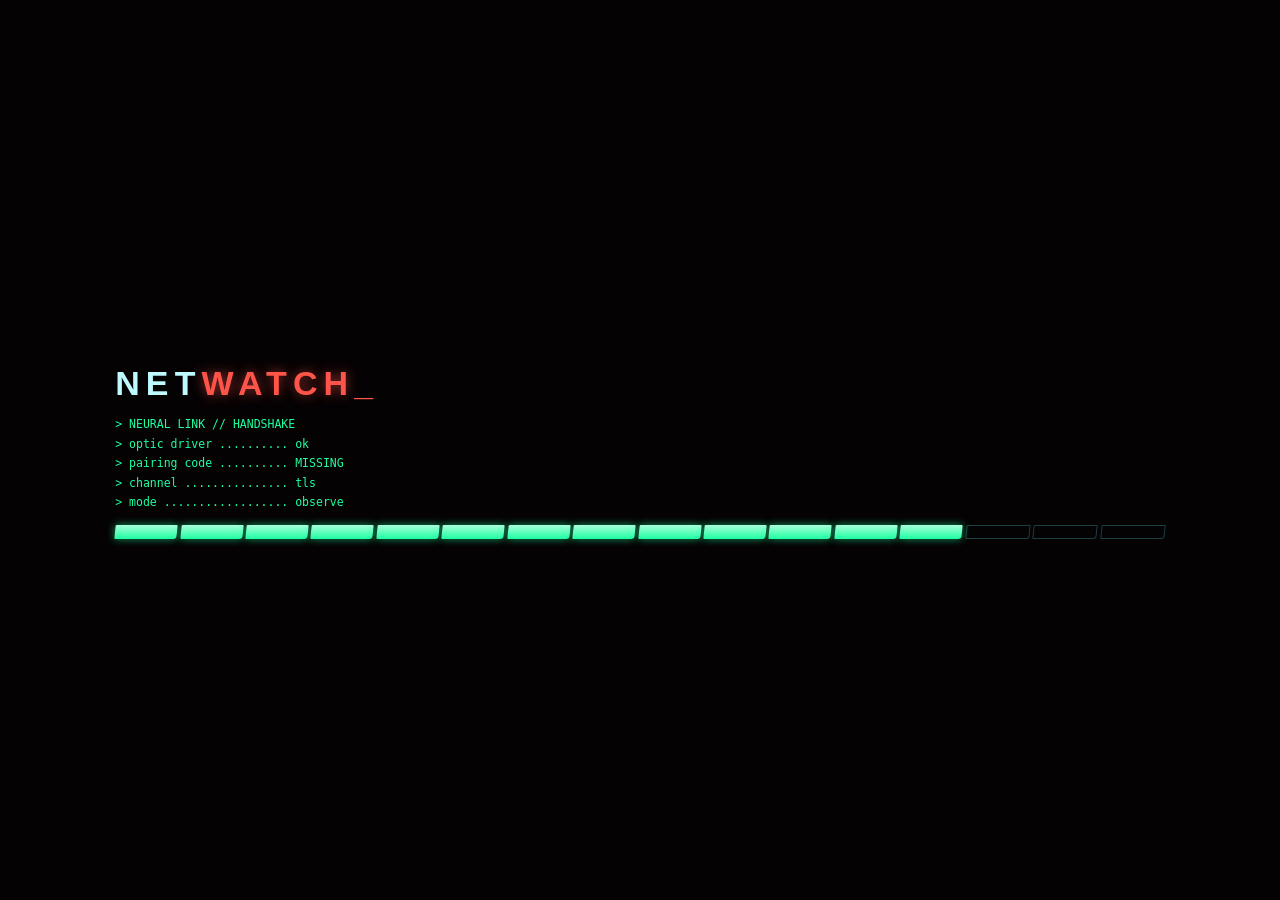
==== commit 0b6d7b6c: "BRAINDANCE deck, phone BD tab, command bar on every deck, own window, update script Braindance - New" ====
--- a/internal/webui/assets/companion.html
+++ b/internal/webui/assets/companion.html
@@ -19,6 +19,7 @@
 <div id="app">
   <header>
     <div class="brand"><span>NET</span><i>WATCH</i><b>_</b></div>
+    <span id="rec" hidden title="this phone is sharing its view with the console">● REC</span>
     <div class="pill"><span class="dot"></span><span id="state">NOT STARTED</span></div>
     <span id="clock">--:--:--</span>
   </header>
@@ -26,11 +27,11 @@
     <div class="strip-top"><span class="micro">THREAT LEVEL</span><span id="thrText">—</span></div>
     <div class="segs" id="thrBar"></div>
   </div>
-  <nav><button id="tabA" class="on">ALERTS</button><button id="tabF">FIND</button><button id="tabX">X-RAY</button></nav>
+  <nav><button id="tabA" class="on">ALERTS</button><button id="tabF">FIND</button><button id="tabX">X-RAY</button><button id="tabB">BD</button></nav>
   <main>
     <section id="alerts">
       <button id="start">◉ START</button>
-      <p class="note" id="hint">START connects to your console and turns on vibration. Each kind of alert has its own pattern, so you can tell them apart in your pocket. This page is read-only: it cannot change anything on the console.</p>
+      <p class="note" id="hint">START connects to your console and turns on vibration. Each kind of alert has its own pattern, so you can tell them apart in your pocket. This page cannot change anything on the console.</p>
       <div class="micro cy">ICE // INTRUSION LOG</div>
       <div id="list" style="margin-top:6px"></div>
     </section>
@@ -41,7 +42,7 @@
       <div class="scan-aff" id="fdAff">—</div>
       <div id="fdTargets"></div>
       <div id="fdCompass">
-        <div id="fdDial"><div class="dial-core"></div><div id="fdArrow">▲</div></div>
+        <div id="fdDial"><div class="dial-core"></div><svg id="fdArrow" viewBox="-50 -50 100 100" aria-label="direction to go"><defs><linearGradient id="fdShaft" x1="0" y1="0" x2="0" y2="1"><stop offset="0" stop-color="currentColor"/><stop offset="1" stop-color="currentColor" stop-opacity="0.12"/></linearGradient></defs><rect x="-3.5" y="-14" width="7" height="60" fill="url(#fdShaft)"/><path d="M0,-49 L19,-6 L0,-15 L-19,-6 Z" fill="currentColor"/></svg></div>
         <div id="fdHint">PICK A DEVICE</div>
         <div id="fdDist"></div>
         <div id="fdSub"></div>
@@ -59,6 +60,19 @@
       <div id="xrInfo">X-RAY</div>
       <div class="keys" id="xrBar"><button id="xrCam">CAMERA</button><button id="xrCal">I'M FACING THE ACCESS POINT</button><button id="xrWhere">I'M AT THE DOOR ▾</button></div>
     </section>
+    <section id="bd" hidden>
+      <div class="micro">BRAINDANCE // PLAYBACK</div>
+      <div class="scan-name" id="bdName">LIVE ROOM</div>
+      <div class="scan-aff" id="bdWhen">what the sensor nodes sense right now</div>
+      <canvas id="bdStage"></canvas>
+      <div class="keys bd-bar"><button id="bdPlay">▶</button><input type="range" id="bdSeek" min="0" max="1000" value="0" aria-label="position in the recording" /><button id="bdSpeed">1×</button></div>
+      <div id="bdTime">drag the room to turn and tilt it</div>
+      <div class="micro cy">RECORDINGS</div>
+      <div class="picks" id="bdList"></div>
+      <div class="micro" style="margin-top:14px">SHARE MY VIEW</div>
+      <div class="keys"><button id="bdShare">◉ SHARE MY VIEW: OFF</button></div>
+      <p class="note" id="bdNote">Off unless you switch it on. While it is on, this phone tells your console twice a second where it is on the room map, which way it is facing, how it is tilted, which tab is open and the device FIND is pointing at, so the console's BRAINDANCE deck can replay what you were looking at. No camera picture or sound leaves the phone. The console keeps the last ten minutes in memory and forgets them when it stops.</p>
+    </section>
   </main>
   <div class="ticker"><div id="tick"></div></div>
 </div>
@@ -66,6 +80,7 @@
 <div class="frame"><i class="tl"></i><i class="tr"></i><i class="bl"></i><i class="br"></i></div>
 <div id="flash"></div>
 <script src="xray.js"></script>
+<script src="dance.js"></script>
 <script>
 "use strict";
 const code = new URLSearchParams(location.search).get("code") || "";
@@ -116,8 +131,9 @@
   window.addEventListener("deviceorientationabsolute", onOrient); window.addEventListener("deviceorientation", onOrient);
 }
 function showTab(name) {
-  [["alerts", "tabA"], ["find", "tabF"], ["xr", "tabX"]].forEach(([sec, tab]) => { $("#" + sec).hidden = sec !== name; $("#" + tab).className = sec === name ? "on" : ""; });
-  clearInterval(xr.timer); clearInterval(fd.timer);
+  [["alerts", "tabA"], ["find", "tabF"], ["xr", "tabX"], ["bd", "tabB"]].forEach(([sec, tab]) => { $("#" + sec).hidden = sec !== name; $("#" + tab).className = sec === name ? "on" : ""; });
+  clearInterval(xr.timer); clearInterval(fd.timer); clearInterval(bd.timer);
+  if (name === "bd") { bdList(); bdLive(); bd.timer = setInterval(() => { bdList(); bdLive(); }, 2500); bd.last = performance.now(); requestAnimationFrame(bdFrame); }
   if (name === "xr") { sensorsOn(); xr.timer = setInterval(xrPoll, 500); xrPoll(); }
   if (name === "find") { sensorsOn(); fd.timer = setInterval(fdPoll, 700); fdPoll(); }
 }
@@ -125,6 +141,61 @@
 $("#tabX").onclick = xrOpen;
 $("#tabA").onclick = () => showTab("alerts");
 $("#tabF").onclick = () => showTab("find");
+$("#tabB").onclick = () => showTab("bd");
+
+// ---- BD: play back what SONAR recorded, and (only if switched on) share what this phone is facing ----
+const bd = { cam: danceCam(), clips: [], clip: null, times: [], live: null, pos: 0, dur: 1, playing: false, speed: 1, last: 0, timer: null, share: false, sent: 0, shareTimer: null, sig: "" };
+const mmss = (ms) => { const s = Math.max(0, Math.round(ms / 1000)); return String((s / 60) | 0).padStart(2, "0") + ":" + String(s % 60).padStart(2, "0"); };
+const q = (path) => path + (path.includes("?") ? "&" : "?") + "code=" + encodeURIComponent(code);
+function bdScene() {
+  if (bd.clip) return danceClipScene(bd.clip, danceIndex(bd.times, bd.clip.start + bd.pos));
+  const v = bd.live || {};
+  return { layout: v.layout || {}, walls: v.walls || [], nodes: v.nodes || [], hosts: v.hosts || [], est: v.est && v.est.ok ? v.est : null, phone: bd.share ? { x: xr.pose.x, y: xr.pose.y, heading: xr.pose.heading, label: "YOU" } : null };
+}
+function bdDraw() {
+  const sc = bdScene(); danceDraw($("#bdStage"), sc, bd.cam, performance.now());
+  if (!bd.clip) return;
+  $("#bdSeek").value = Math.round((bd.pos / bd.dur) * 1000);
+  $("#bdTime").textContent = new Date(bd.clip.start + bd.pos).toLocaleTimeString("en-GB") + " · " + mmss(bd.pos) + " / " + mmss(bd.dur) + (sc.est ? " · MOVEMENT" : "");
+  $("#bdTime").className = sc.est ? "hot" : "";
+}
+function bdFrame(now) {
+  if ($("#bd").hidden) return;
+  if (bd.playing && bd.clip) { bd.pos += (now - bd.last) * bd.speed; if (bd.pos >= bd.dur) { bd.pos = bd.dur; bd.playing = false; $("#bdPlay").textContent = "▶"; } }
+  bd.last = now; bdDraw(); requestAnimationFrame(bdFrame);
+}
+async function bdLive() { if (bd.clip) return; try { const r = await fetch(q("/sonar")); if (r.ok) bd.live = await r.json(); } catch (_) {} }
+async function bdList() {
+  try { const r = await fetch(q("/dance")); if (!r.ok) { $("#bdList").innerHTML = '<p class="note">No link (' + r.status + "): check the pairing code.</p>"; return; } bd.clips = (await r.json()).clips || []; } catch (_) { return; }
+  const sig = bd.clips.map((c) => c.id).join() + "#" + (bd.clip ? bd.clip.id : "");
+  if (sig === bd.sig) return; bd.sig = sig;
+  $("#bdList").innerHTML = '<button data-id="" class="' + (bd.clip ? "" : "on") + '">LIVE ROOM<small>what the nodes sense right now</small></button>' + bd.clips.map((c) => '<button data-id="' + esc(c.id) + '" class="' + (bd.clip && bd.clip.id === c.id ? "on" : "") + '">' + esc(c.name) + "<small>" + new Date(c.start).toLocaleString("en-GB") + " · " + mmss(c.end - c.start) + " · peak " + Math.round(c.peak) + "</small></button>").join("") + (bd.clips.length ? "" : '<p class="note">No recordings yet. The console saves one when SONAR is armed and something moves, when a new device joins, or when you press SAVE in its SONAR deck.</p>');
+  $("#bdList").querySelectorAll("button").forEach((b) => (b.onclick = () => bdOpen(b.dataset.id)));
+}
+async function bdOpen(id) {
+  if (!id) { bd.clip = null; bd.playing = false; $("#bdName").textContent = "LIVE ROOM"; $("#bdWhen").textContent = "what the sensor nodes sense right now"; $("#bdTime").textContent = "drag the room to turn and tilt it"; $("#bdTime").className = ""; $("#bdPlay").textContent = "▶"; bd.sig = ""; bdList(); bdLive(); return true; }
+  let clip = null;
+  try { const r = await fetch(q("/dance/clip?id=" + encodeURIComponent(id))); if (r.ok) clip = await r.json(); } catch (_) {}
+  if (!clip || !clip.samples || clip.samples.length < 2) { $("#bdTime").textContent = "that recording could not be loaded"; return false; }
+  bd.clip = clip; bd.times = clip.samples.map((s) => s.t); bd.dur = Math.max(1, clip.end - clip.start); bd.pos = 0; bd.playing = true; bd.last = performance.now();
+  $("#bdName").textContent = clip.name; $("#bdWhen").textContent = new Date(clip.start).toLocaleString("en-GB") + (clip.planThen ? " · floor plan as it was then" : "");
+  $("#bdPlay").textContent = "❚❚"; bd.sig = ""; bdList(); return true;
+}
+$("#bdPlay").onclick = () => { if (!bd.clip) return; if (bd.pos >= bd.dur) bd.pos = 0; bd.playing = !bd.playing; bd.last = performance.now(); $("#bdPlay").textContent = bd.playing ? "❚❚" : "▶"; };
+$("#bdSeek").oninput = (e) => { if (bd.clip) bd.pos = (+e.target.value / 1000) * bd.dur; };
+$("#bdSpeed").onclick = () => { bd.speed = bd.speed === 1 ? 2 : bd.speed === 2 ? 4 : bd.speed === 4 ? 0.5 : 1; $("#bdSpeed").textContent = bd.speed + "×"; };
+danceOrbit($("#bdStage"), bd.cam, bdDraw);
+// Sharing: nothing is sent until this is switched on, and it stops the moment it is switched off.
+function bdSend() {
+  const mode = !$("#find").hidden ? "find" : !$("#xr").hidden ? "xray" : !$("#bd").hidden ? "dance" : "alerts";
+  fetch(q("/view"), { method: "POST", body: JSON.stringify({ x: xr.pose.x, y: xr.pose.y, h: xr.pose.heading, p: xr.pose.pitch, m: mode, g: mode === "find" && fd.target ? fd.target : "" }) })
+    .then((r) => { if (r.ok) { bd.sent++; $("#bdShare").textContent = "◉ SHARING MY VIEW · " + bd.sent + " SENT · TAP TO STOP"; } else $("#bdShare").textContent = "◉ SHARING — NO LINK (" + r.status + ")"; }).catch(() => {});
+}
+function bdShare(on) {
+  bd.share = !!on; clearInterval(bd.shareTimer); $("#rec").hidden = !bd.share; $("#bdShare").className = bd.share ? "on" : "";
+  if (bd.share) { sensorsOn(); bd.shareTimer = setInterval(bdSend, 500); bdSend(); } else $("#bdShare").textContent = "◉ SHARE MY VIEW: OFF";
+}
+$("#bdShare").onclick = () => bdShare(!bd.share);
 
 // ---- FIND: an arrow to a device the sensor nodes have placed ----
 // It shares the X-RAY pose: where you are on the room map and which way you face.
@@ -204,17 +275,17 @@
 setInterval(() => { $("#clock").textContent = new Date().toLocaleTimeString("en-GB"); }, 1000);
 (function ticker() {
   const hex = (n) => Array.from({ length: n }, () => "0123456789abcdef"[(Math.random() * 16) | 0]).join("");
-  const fill = () => { $("#tick").innerHTML = ["UPLINK <b>" + (code ? "PAIRED" : "NO CODE") + "</b>", "FLOW 0x" + hex(6) + " → 0x" + hex(6), "ICE <b>ARMED</b>", "OPTIC <b>MK.4</b>", "SIG <i>" + hex(8) + "</i>", "READ-ONLY LINK", "LAT " + (8 + Math.random() * 30).toFixed(1) + "ms"].join(" &nbsp;▚&nbsp; "); };
+  const fill = () => { $("#tick").innerHTML = ["UPLINK <b>" + (code ? "PAIRED" : "NO CODE") + "</b>", "FLOW 0x" + hex(6) + " → 0x" + hex(6), "ICE <b>ARMED</b>", "OPTIC <b>MK.4</b>", "SIG <i>" + hex(8) + "</i>", "LINK: LOOK, NOT TOUCH", "LAT " + (8 + Math.random() * 30).toFixed(1) + "ms"].join(" &nbsp;▚&nbsp; "); };
   fill(); setInterval(fill, 26000);
 })();
 (function boot() { // a short handshake, then the console
-  const lines = ["> NEURAL LINK // HANDSHAKE", "> optic driver .......... ok", "> pairing code .......... " + (code ? "present" : "MISSING"), "> channel ............... tls", "> mode .................. read-only", "> JACKED IN"], out = $("#bootLog");
+  const lines = ["> NEURAL LINK // HANDSHAKE", "> optic driver .......... ok", "> pairing code .......... " + (code ? "present" : "MISSING"), "> channel ............... tls", "> mode .................. observe", "> JACKED IN"], out = $("#bootLog");
   segs("#bootBar", 16, 0, "go");
   lines.forEach((l, i) => setTimeout(() => { out.textContent += l + "\n"; segs("#bootBar", 16, Math.round(((i + 1) / lines.length) * 16), "go"); }, 140 + i * 190));
   setTimeout(() => document.body.classList.remove("booting"), 140 + lines.length * 190 + 250);
 })();
 threat([]); segs("#fdSig", 16, 0, "go");
-window.companion = { hapticPattern, felt, xr, fd, start, xrOpen, showTab, fdDraw, fdCalibrate, segs, threat, glitch };
+window.companion = { hapticPattern, felt, xr, fd, bd, start, xrOpen, showTab, fdDraw, fdCalibrate, segs, threat, glitch, bdOpen, bdShare, bdScene };
 </script>
 </body>
 </html>
--- a/internal/webui/assets/companion.css
+++ b/internal/webui/assets/companion.css
@@ -87,11 +87,11 @@
 /* ---- FIND: the scan panel ---- */
 .scan-name { font-size: 26px; font-weight: 700; letter-spacing: 0.06em; color: var(--amber); text-shadow: 0 0 12px rgba(255, 184, 74, 0.4); line-height: 1.1; margin: 1px 0 6px; word-break: break-word; }
 .scan-aff { font-family: var(--mono); font-size: 12px; color: var(--soft); margin: 1px 0 8px; }
-#fdTargets { display: flex; flex-wrap: wrap; gap: 6px; margin: 4px 0 10px; }
-#fdTargets button { padding: 5px 10px 4px; font-size: 14px; font-weight: 600; letter-spacing: 0.06em; color: var(--cyan); background: rgba(7, 21, 36, 0.8); border: 1px solid rgba(94, 246, 255, 0.4); text-align: left; }
-#fdTargets button::before { content: "◈ "; color: var(--red); }
-#fdTargets button.on { background: var(--cyan); color: #04121a; box-shadow: 0 0 14px rgba(94, 246, 255, 0.5); } #fdTargets button.on::before { color: #04121a; }
-#fdTargets button small { display: block; font-family: var(--mono); font-size: 9.5px; font-weight: 400; opacity: 0.75; letter-spacing: 0.04em; }
+#fdTargets, .picks { display: flex; flex-wrap: wrap; gap: 6px; margin: 4px 0 10px; }
+#fdTargets button, .picks button { padding: 5px 10px 4px; font-size: 14px; font-weight: 600; letter-spacing: 0.06em; color: var(--cyan); background: rgba(7, 21, 36, 0.8); border: 1px solid rgba(94, 246, 255, 0.4); text-align: left; }
+#fdTargets button::before, .picks button::before { content: "◈ "; color: var(--red); }
+#fdTargets button.on, .picks button.on { background: var(--cyan); color: #04121a; box-shadow: 0 0 14px rgba(94, 246, 255, 0.5); } #fdTargets button.on::before, .picks button.on::before { color: #04121a; }
+#fdTargets button small, .picks button small { display: block; font-family: var(--mono); font-size: 9.5px; font-weight: 400; opacity: 0.75; letter-spacing: 0.04em; }
 #fdCompass { text-align: center; padding: 2px 0 8px; }
 #fdDial { position: relative; width: 196px; height: 196px; margin: 0 auto 6px; display: grid; place-items: center; touch-action: none; }
 #fdDial::before, #fdDial::after { content: ""; position: absolute; border-radius: 50%; }
@@ -101,8 +101,9 @@
 .dial-core { position: absolute; inset: 30px; border-radius: 50%; background: radial-gradient(circle, rgba(29, 255, 161, 0.16), transparent 70%); border: 1px solid rgba(29, 255, 161, 0.3); }
 .dial-core::before, .dial-core::after { content: ""; position: absolute; background: rgba(94, 246, 255, 0.35); }
 .dial-core::before { left: 50%; top: -34px; bottom: -34px; width: 1px; } .dial-core::after { top: 50%; left: -34px; right: -34px; height: 1px; }
-#fdArrow { position: relative; z-index: 2; font-size: 92px; line-height: 1; color: var(--green); text-shadow: 0 0 24px rgba(29, 255, 161, 0.8); transition: transform 0.15s linear; }
-#fdCompass.near #fdArrow { color: var(--red); text-shadow: 0 0 26px rgba(255, 84, 73, 0.9); animation: pulse 0.6s ease-in-out infinite; }
+/* a long needle: the wide bright head is the way to go, the shaft fades out behind it */
+#fdArrow { position: relative; z-index: 2; width: 178px; height: 178px; color: var(--green); filter: drop-shadow(0 0 10px rgba(29, 255, 161, 0.8)); transition: transform 0.15s linear; }
+#fdCompass.near #fdArrow { color: var(--red); filter: drop-shadow(0 0 12px rgba(255, 84, 73, 0.9)); animation: pulse 0.6s ease-in-out infinite; }
 #fdCompass.near .dial-core { background: radial-gradient(circle, rgba(255, 84, 73, 0.22), transparent 70%); border-color: rgba(255, 84, 73, 0.5); }
 #fdCompass.rough #fdDial::before { border-color: var(--amber); }
 #fdHint { font-size: 22px; font-weight: 700; letter-spacing: 0.16em; color: var(--soft); }
@@ -155,3 +156,12 @@
 @keyframes glitch { 0%, 100% { transform: none; filter: none; } 15% { transform: translateX(-7px) skewX(2deg); filter: hue-rotate(-30deg) saturate(2); } 30% { transform: translateX(6px); } 45% { transform: translateY(-4px) skewX(-1.5deg); filter: hue-rotate(25deg); } 70% { transform: translateX(-2px); } }
 
 @media (prefers-reduced-motion: reduce) { *, *::before, *::after { animation: none !important; transition: none !important; } }
+
+/* ---------- BD: playback and sharing ---------- */
+#bdStage { display: block; width: 100%; height: 300px; margin: 4px 0 8px; border: 1px solid rgba(94, 246, 255, 0.3); background: radial-gradient(ellipse at 50% 60%, rgba(94, 246, 255, 0.07), transparent 70%), rgba(3, 9, 16, 0.85); clip-path: polygon(0 0, calc(100% - 14px) 0, 100% 14px, 100% 100%, 14px 100%, 0 calc(100% - 14px)); }
+.bd-bar { align-items: center; } .bd-bar button { flex: 0 0 54px; } .bd-bar input { flex: 1; min-width: 0; accent-color: var(--cyan); }
+#bdTime { font-family: var(--mono); font-size: 11.5px; color: var(--dim); text-align: center; margin: 6px 0 12px; } #bdTime.hot { color: var(--red); }
+.picks { flex-direction: column; } .picks button { width: 100%; }
+#rec { color: var(--red); font-size: 12px; font-weight: 700; letter-spacing: 0.14em; animation: pulse 1s ease-in-out infinite; margin-left: auto; } #rec:not([hidden]) + .pill { margin-left: 0; }
+#rec[hidden] { display: none; }
+#bdShare.on { background: var(--red); border-color: var(--red); color: #1a0504; box-shadow: 0 0 16px rgba(255, 84, 73, 0.5); }
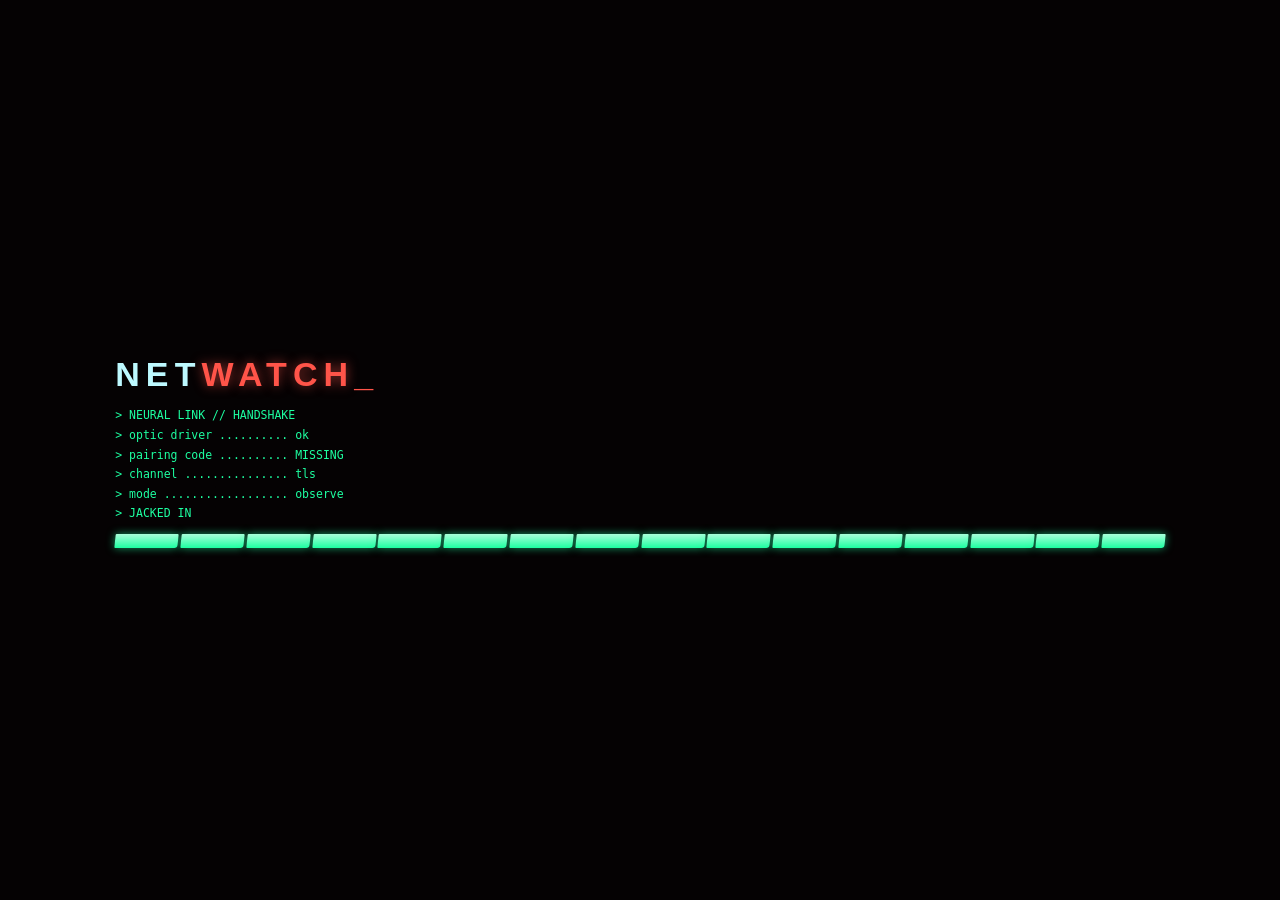
==== commit c3ee8f90: "FIND: the arrowhead sits in the middle of the dial It turns in place, slightly larger now that it is" ====
--- a/internal/webui/assets/companion.html
+++ b/internal/webui/assets/companion.html
@@ -42,7 +42,7 @@
       <div class="scan-aff" id="fdAff">—</div>
       <div id="fdTargets"></div>
       <div id="fdCompass">
-        <div id="fdDial"><div class="dial-core"></div><svg id="fdArrow" viewBox="-50 -50 100 100" aria-label="direction to go"><defs><linearGradient id="fdShaft" x1="0" y1="0" x2="0" y2="1"><stop offset="0" stop-color="currentColor"/><stop offset="1" stop-color="currentColor" stop-opacity="0.12"/></linearGradient></defs><rect x="-3.5" y="-14" width="7" height="60" fill="url(#fdShaft)"/><path d="M0,-49 L19,-6 L0,-15 L-19,-6 Z" fill="currentColor"/></svg></div>
+        <div id="fdDial"><div class="dial-core"></div><svg id="fdArrow" viewBox="-50 -50 100 100" aria-label="direction to go"><path d="M0,-30 L24,26 L0,14 L-24,26 Z" fill="currentColor"/></svg></div>
         <div id="fdHint">PICK A DEVICE</div>
         <div id="fdDist"></div>
         <div id="fdSub"></div>
--- a/internal/webui/assets/companion.css
+++ b/internal/webui/assets/companion.css
@@ -101,7 +101,7 @@
 .dial-core { position: absolute; inset: 30px; border-radius: 50%; background: radial-gradient(circle, rgba(29, 255, 161, 0.16), transparent 70%); border: 1px solid rgba(29, 255, 161, 0.3); }
 .dial-core::before, .dial-core::after { content: ""; position: absolute; background: rgba(94, 246, 255, 0.35); }
 .dial-core::before { left: 50%; top: -34px; bottom: -34px; width: 1px; } .dial-core::after { top: 50%; left: -34px; right: -34px; height: 1px; }
-/* a long needle: the wide bright head is the way to go, the shaft fades out behind it */
+/* an arrowhead in the middle of the dial, turning in place: the sharp end is the way to go, the notch is the back */
 #fdArrow { position: relative; z-index: 2; width: 178px; height: 178px; color: var(--green); filter: drop-shadow(0 0 10px rgba(29, 255, 161, 0.8)); transition: transform 0.15s linear; }
 #fdCompass.near #fdArrow { color: var(--red); filter: drop-shadow(0 0 12px rgba(255, 84, 73, 0.9)); animation: pulse 0.6s ease-in-out infinite; }
 #fdCompass.near .dial-core { background: radial-gradient(circle, rgba(255, 84, 73, 0.22), transparent 70%); border-color: rgba(255, 84, 73, 0.5); }
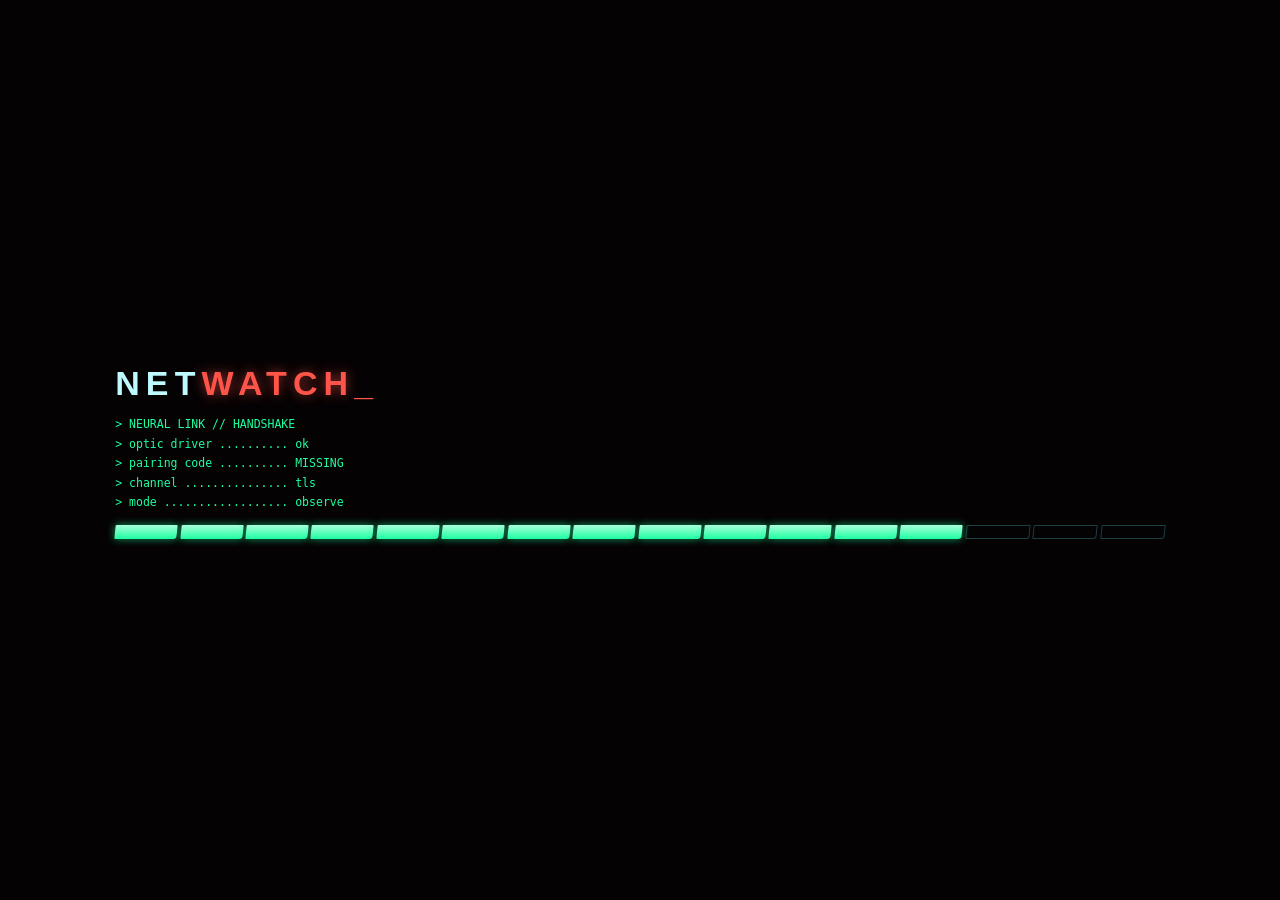
==== commit 6ae1fbce: "Braindance shows people in every view - The shared room drawing now has a seated figure with a breat" ====
--- a/internal/webui/assets/companion.html
+++ b/internal/webui/assets/companion.html
@@ -133,7 +133,7 @@
 function showTab(name) {
   [["alerts", "tabA"], ["find", "tabF"], ["xr", "tabX"], ["bd", "tabB"]].forEach(([sec, tab]) => { $("#" + sec).hidden = sec !== name; $("#" + tab).className = sec === name ? "on" : ""; });
   clearInterval(xr.timer); clearInterval(fd.timer); clearInterval(bd.timer);
-  if (name === "bd") { bdList(); bdLive(); bd.timer = setInterval(() => { bdList(); bdLive(); }, 2500); bd.last = performance.now(); requestAnimationFrame(bdFrame); }
+  if (name === "bd") { bdList(); bdLive(); let n = 0; bd.timer = setInterval(() => { bdLive(); if (++n % 4 === 0) bdList(); }, 700); bd.last = performance.now(); requestAnimationFrame(bdFrame); }
   if (name === "xr") { sensorsOn(); xr.timer = setInterval(xrPoll, 500); xrPoll(); }
   if (name === "find") { sensorsOn(); fd.timer = setInterval(fdPoll, 700); fdPoll(); }
 }
@@ -150,13 +150,18 @@
 function bdScene() {
   if (bd.clip) return danceClipScene(bd.clip, danceIndex(bd.times, bd.clip.start + bd.pos));
   const v = bd.live || {};
-  return { layout: v.layout || {}, walls: v.walls || [], nodes: v.nodes || [], hosts: v.hosts || [], est: v.est && v.est.ok ? v.est : null, phone: bd.share ? { x: xr.pose.x, y: xr.pose.y, heading: xr.pose.heading, label: "YOU" } : null };
+  return { layout: v.layout || {}, walls: v.walls || [], nodes: v.nodes || [], hosts: v.hosts || [], est: v.est && v.est.ok ? v.est : null, people: v.people || 0, phone: bd.share ? { x: xr.pose.x, y: xr.pose.y, heading: xr.pose.heading, label: "YOU" } : null };
 }
 function bdDraw() {
   const sc = bdScene(); danceDraw($("#bdStage"), sc, bd.cam, performance.now());
-  if (!bd.clip) return;
+  if (!bd.clip) { // the live room: say whether anyone is sensed
+    if (!bd.live) return;
+    const still = (sc.nodes || []).some((n) => n.state !== "motion" && n.breath > 0);
+    $("#bdTime").textContent = "LIVE · " + (sc.est ? "MOVEMENT" : still ? "someone keeping still" : (sc.nodes || []).length ? "nobody sensed" : "no sensor nodes reporting") + (sc.people ? " · ≈ " + sc.people + (sc.people === 1 ? " person" : " people") : "") + " · drag to turn";
+    $("#bdTime").className = sc.est ? "hot" : ""; return;
+  }
   $("#bdSeek").value = Math.round((bd.pos / bd.dur) * 1000);
-  $("#bdTime").textContent = new Date(bd.clip.start + bd.pos).toLocaleTimeString("en-GB") + " · " + mmss(bd.pos) + " / " + mmss(bd.dur) + (sc.est ? " · MOVEMENT" : "");
+  $("#bdTime").textContent = new Date(bd.clip.start + bd.pos).toLocaleTimeString("en-GB") + " · " + mmss(bd.pos) + " / " + mmss(bd.dur) + (sc.est ? " · MOVEMENT" : "") + (sc.people ? " · ≈ " + sc.people + (sc.people === 1 ? " person" : " people") : "");
   $("#bdTime").className = sc.est ? "hot" : "";
 }
 function bdFrame(now) {
